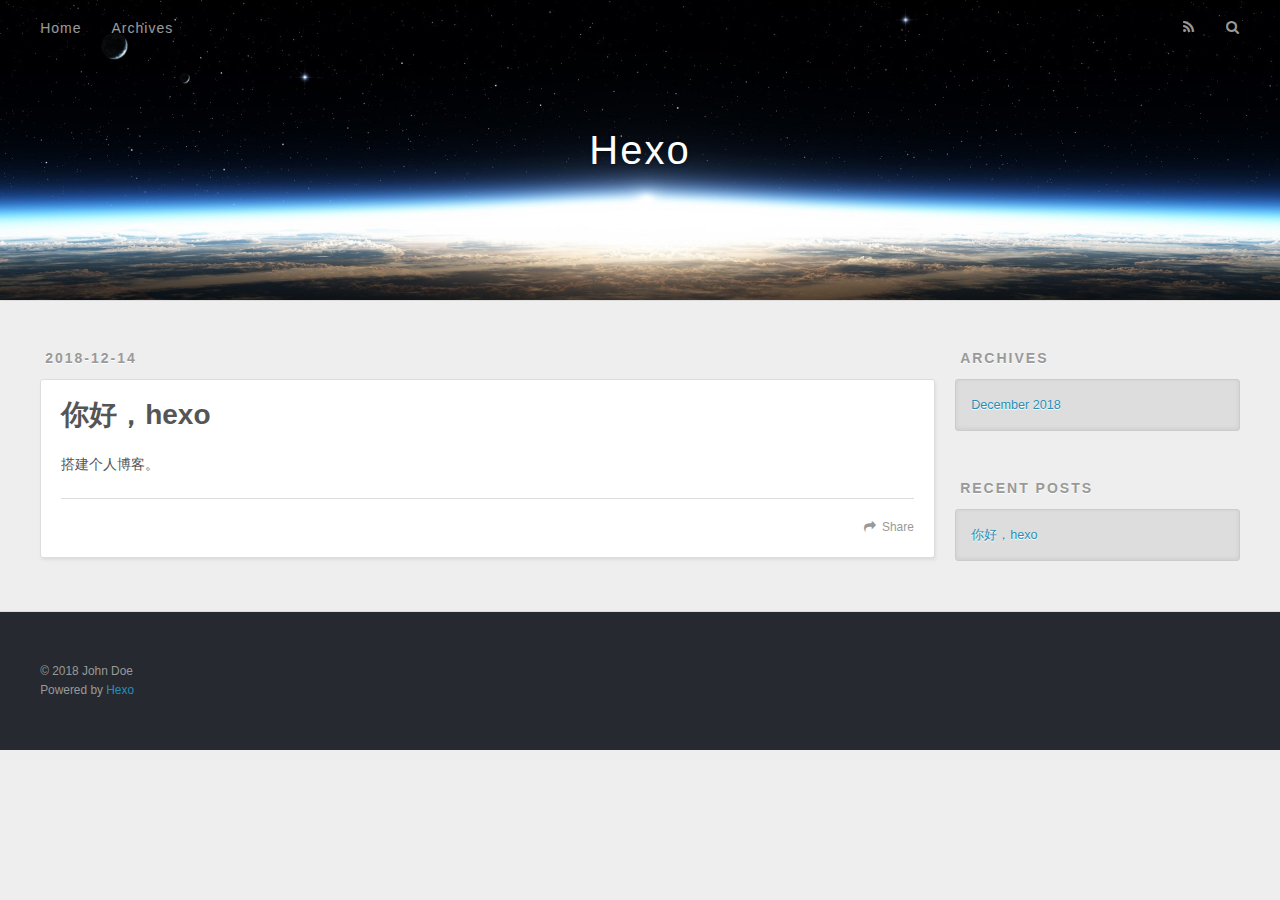
==== index.html @ 5a544855 "Site updated: 2018-12-14 13:01:55" ====
<!DOCTYPE html>
<html>
<head><meta name="generator" content="Hexo 3.8.0">
  <meta charset="utf-8">
  

  
  <title>Hexo</title>
  <meta name="viewport" content="width=device-width, initial-scale=1, maximum-scale=1">
  <meta property="og:type" content="website">
<meta property="og:title" content="Hexo">
<meta property="og:url" content="http://yoursite.com/index.html">
<meta property="og:site_name" content="Hexo">
<meta property="og:locale" content="default">
<meta name="twitter:card" content="summary">
<meta name="twitter:title" content="Hexo">
  
    <link rel="alternate" href="/atom.xml" title="Hexo" type="application/atom+xml">
  
  
    <link rel="icon" href="/favicon.png">
  
  
    <link href="//fonts.googleapis.com/css?family=Source+Code+Pro" rel="stylesheet" type="text/css">
  
  <link rel="stylesheet" href="/css/style.css">
</head>
</html>
<body>
  <div id="container">
    <div id="wrap">
      <header id="header">
  <div id="banner"></div>
  <div id="header-outer" class="outer">
    <div id="header-title" class="inner">
      <h1 id="logo-wrap">
        <a href="/" id="logo">Hexo</a>
      </h1>
      
    </div>
    <div id="header-inner" class="inner">
      <nav id="main-nav">
        <a id="main-nav-toggle" class="nav-icon"></a>
        
          <a class="main-nav-link" href="/">Home</a>
        
          <a class="main-nav-link" href="/archives">Archives</a>
        
      </nav>
      <nav id="sub-nav">
        
          <a id="nav-rss-link" class="nav-icon" href="/atom.xml" title="RSS Feed"></a>
        
        <a id="nav-search-btn" class="nav-icon" title="Search"></a>
      </nav>
      <div id="search-form-wrap">
        <form action="//google.com/search" method="get" accept-charset="UTF-8" class="search-form"><input type="search" name="q" class="search-form-input" placeholder="Search"><button type="submit" class="search-form-submit">&#xF002;</button><input type="hidden" name="sitesearch" value="http://yoursite.com"></form>
      </div>
    </div>
  </div>
</header>
      <div class="outer">
        <section id="main">
  
    <article id="post-你好，hexo" class="article article-type-post" itemscope="" itemprop="blogPost">
  <div class="article-meta">
    <a href="/2018/12/14/你好，hexo/" class="article-date">
  <time datetime="2018-12-14T05:00:17.000Z" itemprop="datePublished">2018-12-14</time>
</a>
    
  </div>
  <div class="article-inner">
    
    
      <header class="article-header">
        
  
    <h1 itemprop="name">
      <a class="article-title" href="/2018/12/14/你好，hexo/">你好，hexo</a>
    </h1>
  

      </header>
    
    <div class="article-entry" itemprop="articleBody">
      
        <p>搭建个人博客。</p>

      
    </div>
    <footer class="article-footer">
      <a data-url="http://yoursite.com/2018/12/14/你好，hexo/" data-id="cjpnkfhpo000024sc69ymbko2" class="article-share-link">Share</a>
      
      
    </footer>
  </div>
  
</article>


  


</section>
        
          <aside id="sidebar">
  
    

  
    

  
    
  
    
  <div class="widget-wrap">
    <h3 class="widget-title">Archives</h3>
    <div class="widget">
      <ul class="archive-list"><li class="archive-list-item"><a class="archive-list-link" href="/archives/2018/12/">December 2018</a></li></ul>
    </div>
  </div>


  
    
  <div class="widget-wrap">
    <h3 class="widget-title">Recent Posts</h3>
    <div class="widget">
      <ul>
        
          <li>
            <a href="/2018/12/14/你好，hexo/">你好，hexo</a>
          </li>
        
      </ul>
    </div>
  </div>

  
</aside>
        
      </div>
      <footer id="footer">
  
  <div class="outer">
    <div id="footer-info" class="inner">
      &copy; 2018 John Doe<br>
      Powered by <a href="http://hexo.io/" target="_blank">Hexo</a>
    </div>
  </div>
</footer>
    </div>
    <nav id="mobile-nav">
  
    <a href="/" class="mobile-nav-link">Home</a>
  
    <a href="/archives" class="mobile-nav-link">Archives</a>
  
</nav>
    

<script src="//ajax.googleapis.com/ajax/libs/jquery/2.0.3/jquery.min.js"></script>


  <link rel="stylesheet" href="/fancybox/jquery.fancybox.css">
  <script src="/fancybox/jquery.fancybox.pack.js"></script>


<script src="/js/script.js"></script>



  </div>
</body>
</html>
---- css/style.css ----
body {
  width: 100%;
}
body:before,
body:after {
  content: "";
  display: table;
}
body:after {
  clear: both;
}
html,
body,
div,
span,
applet,
object,
iframe,
h1,
h2,
h3,
h4,
h5,
h6,
p,
blockquote,
pre,
a,
abbr,
acronym,
address,
big,
cite,
code,
del,
dfn,
em,
img,
ins,
kbd,
q,
s,
samp,
small,
strike,
strong,
sub,
sup,
tt,
var,
dl,
dt,
dd,
ol,
ul,
li,
fieldset,
form,
label,
legend,
table,
caption,
tbody,
tfoot,
thead,
tr,
th,
td {
  margin: 0;
  padding: 0;
  border: 0;
  outline: 0;
  font-weight: inherit;
  font-style: inherit;
  font-family: inherit;
  font-size: 100%;
  vertical-align: baseline;
}
body {
  line-height: 1;
  color: #000;
  background: #fff;
}
ol,
ul {
  list-style: none;
}
table {
  border-collapse: separate;
  border-spacing: 0;
  vertical-align: middle;
}
caption,
th,
td {
  text-align: left;
  font-weight: normal;
  vertical-align: middle;
}
a img {
  border: none;
}
input,
button {
  margin: 0;
  padding: 0;
}
input::-moz-focus-inner,
button::-moz-focus-inner {
  border: 0;
  padding: 0;
}
@font-face {
  font-family: FontAwesome;
  font-style: normal;
  font-weight: normal;
  src: url("fonts/fontawesome-webfont.eot?v=#4.0.3");
  src: url("fonts/fontawesome-webfont.eot?#iefix&v=#4.0.3") format("embedded-opentype"), url("fonts/fontawesome-webfont.woff?v=#4.0.3") format("woff"), url("fonts/fontawesome-webfont.ttf?v=#4.0.3") format("truetype"), url("fonts/fontawesome-webfont.svg#fontawesomeregular?v=#4.0.3") format("svg");
}
html,
body,
#container {
  height: 100%;
}
body {
  background: #eee;
  font: 14px -apple-system, BlinkMacSystemFont, "Segoe UI", "Roboto", "Oxygen", "Ubuntu", "Cantarell", "Fira Sans", "Droid Sans", "Helvetica Neue", sans-serif;
  -webkit-text-size-adjust: 100%;
}
.outer {
  max-width: 1220px;
  margin: 0 auto;
  padding: 0 20px;
}
.outer:before,
.outer:after {
  content: "";
  display: table;
}
.outer:after {
  clear: both;
}
.inner {
  display: inline;
  float: left;
  width: 98.33333333333333%;
  margin: 0 0.833333333333333%;
}
.left,
.alignleft {
  float: left;
}
.right,
.alignright {
  float: right;
}
.clear {
  clear: both;
}
#container {
  position: relative;
}
.mobile-nav-on {
  overflow: hidden;
}
#wrap {
  height: 100%;
  width: 100%;
  position: absolute;
  top: 0;
  left: 0;
  -webkit-transition: 0.2s ease-out;
  -moz-transition: 0.2s ease-out;
  -ms-transition: 0.2s ease-out;
  transition: 0.2s ease-out;
  z-index: 1;
  background: #eee;
}
.mobile-nav-on #wrap {
  left: 280px;
}
@media screen and (min-width: 768px) {
  #main {
    display: inline;
    float: left;
    width: 73.33333333333333%;
    margin: 0 0.833333333333333%;
  }
}
.article-date,
.article-category-link,
.archive-year,
.widget-title {
  text-decoration: none;
  text-transform: uppercase;
  letter-spacing: 2px;
  color: #999;
  margin-bottom: 1em;
  margin-left: 5px;
  line-height: 1em;
  text-shadow: 0 1px #fff;
  font-weight: bold;
}
.article-inner,
.archive-article-inner {
  background: #fff;
  -webkit-box-shadow: 1px 2px 3px #ddd;
  box-shadow: 1px 2px 3px #ddd;
  border: 1px solid #ddd;
  border-radius: 3px;
}
.article-entry h1,
.widget h1 {
  font-size: 2em;
}
.article-entry h2,
.widget h2 {
  font-size: 1.5em;
}
.article-entry h3,
.widget h3 {
  font-size: 1.3em;
}
.article-entry h4,
.widget h4 {
  font-size: 1.2em;
}
.article-entry h5,
.widget h5 {
  font-size: 1em;
}
.article-entry h6,
.widget h6 {
  font-size: 1em;
  color: #999;
}
.article-entry hr,
.widget hr {
  border: 1px dashed #ddd;
}
.article-entry strong,
.widget strong {
  font-weight: bold;
}
.article-entry em,
.widget em,
.article-entry cite,
.widget cite {
  font-style: italic;
}
.article-entry sup,
.widget sup,
.article-entry sub,
.widget sub {
  font-size: 0.75em;
  line-height: 0;
  position: relative;
  vertical-align: baseline;
}
.article-entry sup,
.widget sup {
  top: -0.5em;
}
.article-entry sub,
.widget sub {
  bottom: -0.2em;
}
.article-entry small,
.widget small {
  font-size: 0.85em;
}
.article-entry acronym,
.widget acronym,
.article-entry abbr,
.widget abbr {
  border-bottom: 1px dotted;
}
.article-entry ul,
.widget ul,
.article-entry ol,
.widget ol,
.article-entry dl,
.widget dl {
  margin: 0 20px;
  line-height: 1.6em;
}
.article-entry ul ul,
.widget ul ul,
.article-entry ol ul,
.widget ol ul,
.article-entry ul ol,
.widget ul ol,
.article-entry ol ol,
.widget ol ol {
  margin-top: 0;
  margin-bottom: 0;
}
.article-entry ul,
.widget ul {
  list-style: disc;
}
.article-entry ol,
.widget ol {
  list-style: decimal;
}
.article-entry dt,
.widget dt {
  font-weight: bold;
}
#header {
  height: 300px;
  position: relative;
  border-bottom: 1px solid #ddd;
}
#header:before,
#header:after {
  content: "";
  position: absolute;
  left: 0;
  right: 0;
  height: 40px;
}
#header:before {
  top: 0;
  background: -webkit-linear-gradient(rgba(0,0,0,0.2), transparent);
  background: -moz-linear-gradient(rgba(0,0,0,0.2), transparent);
  background: -ms-linear-gradient(rgba(0,0,0,0.2), transparent);
  background: linear-gradient(rgba(0,0,0,0.2), transparent);
}
#header:after {
  bottom: 0;
  background: -webkit-linear-gradient(transparent, rgba(0,0,0,0.2));
  background: -moz-linear-gradient(transparent, rgba(0,0,0,0.2));
  background: -ms-linear-gradient(transparent, rgba(0,0,0,0.2));
  background: linear-gradient(transparent, rgba(0,0,0,0.2));
}
#header-outer {
  height: 100%;
  position: relative;
}
#header-inner {
  position: relative;
  overflow: hidden;
}
#banner {
  position: absolute;
  top: 0;
  left: 0;
  width: 100%;
  height: 100%;
  background: url("images/banner.jpg") center #000;
  -webkit-background-size: cover;
  -moz-background-size: cover;
  background-size: cover;
  z-index: -1;
}
#header-title {
  text-align: center;
  height: 40px;
  position: absolute;
  top: 50%;
  left: 0;
  margin-top: -20px;
}
#logo,
#subtitle {
  text-decoration: none;
  color: #fff;
  font-weight: 300;
  text-shadow: 0 1px 4px rgba(0,0,0,0.3);
}
#logo {
  font-size: 40px;
  line-height: 40px;
  letter-spacing: 2px;
}
#subtitle {
  font-size: 16px;
  line-height: 16px;
  letter-spacing: 1px;
}
#subtitle-wrap {
  margin-top: 16px;
}
#main-nav {
  float: left;
  margin-left: -15px;
}
.nav-icon,
.main-nav-link {
  float: left;
  color: #fff;
  opacity: 0.6;
  text-decoration: none;
  text-shadow: 0 1px rgba(0,0,0,0.2);
  -webkit-transition: opacity 0.2s;
  -moz-transition: opacity 0.2s;
  -ms-transition: opacity 0.2s;
  transition: opacity 0.2s;
  display: block;
  padding: 20px 15px;
}
.nav-icon:hover,
.main-nav-link:hover {
  opacity: 1;
}
.nav-icon {
  font-family: FontAwesome;
  text-align: center;
  font-size: 14px;
  width: 14px;
  height: 14px;
  padding: 20px 15px;
  position: relative;
  cursor: pointer;
}
.main-nav-link {
  font-weight: 300;
  letter-spacing: 1px;
}
@media screen and (max-width: 479px) {
  .main-nav-link {
    display: none;
  }
}
#main-nav-toggle {
  display: none;
}
#main-nav-toggle:before {
  content: "\f0c9";
}
@media screen and (max-width: 479px) {
  #main-nav-toggle {
    display: block;
  }
}
#sub-nav {
  float: right;
  margin-right: -15px;
}
#nav-rss-link:before {
  content: "\f09e";
}
#nav-search-btn:before {
  content: "\f002";
}
#search-form-wrap {
  position: absolute;
  top: 15px;
  width: 150px;
  height: 30px;
  right: -150px;
  opacity: 0;
  -webkit-transition: 0.2s ease-out;
  -moz-transition: 0.2s ease-out;
  -ms-transition: 0.2s ease-out;
  transition: 0.2s ease-out;
}
#search-form-wrap.on {
  opacity: 1;
  right: 0;
}
@media screen and (max-width: 479px) {
  #search-form-wrap {
    width: 100%;
    right: -100%;
  }
}
.search-form {
  position: absolute;
  top: 0;
  left: 0;
  right: 0;
  background: #fff;
  padding: 5px 15px;
  border-radius: 15px;
  -webkit-box-shadow: 0 0 10px rgba(0,0,0,0.3);
  box-shadow: 0 0 10px rgba(0,0,0,0.3);
}
.search-form-input {
  border: none;
  background: none;
  color: #555;
  width: 100%;
  font: 13px -apple-system, BlinkMacSystemFont, "Segoe UI", "Roboto", "Oxygen", "Ubuntu", "Cantarell", "Fira Sans", "Droid Sans", "Helvetica Neue", sans-serif;
  outline: none;
}
.search-form-input::-webkit-search-results-decoration,
.search-form-input::-webkit-search-cancel-button {
  -webkit-appearance: none;
}
.search-form-submit {
  position: absolute;
  top: 50%;
  right: 10px;
  margin-top: -7px;
  font: 13px FontAwesome;
  border: none;
  background: none;
  color: #bbb;
  cursor: pointer;
}
.search-form-submit:hover,
.search-form-submit:focus {
  color: #777;
}
.article {
  margin: 50px 0;
}
.article-inner {
  overflow: hidden;
}
.article-meta:before,
.article-meta:after {
  content: "";
  display: table;
}
.article-meta:after {
  clear: both;
}
.article-date {
  float: left;
}
.article-category {
  float: left;
  line-height: 1em;
  color: #ccc;
  text-shadow: 0 1px #fff;
  margin-left: 8px;
}
.article-category:before {
  content: "\2022";
}
.article-category-link {
  margin: 0 12px 1em;
}
.article-header {
  padding: 20px 20px 0;
}
.article-title {
  text-decoration: none;
  font-size: 2em;
  font-weight: bold;
  color: #555;
  line-height: 1.1em;
  -webkit-transition: color 0.2s;
  -moz-transition: color 0.2s;
  -ms-transition: color 0.2s;
  transition: color 0.2s;
}
a.article-title:hover {
  color: #258fb8;
}
.article-entry {
  color: #555;
  padding: 0 20px;
}
.article-entry:before,
.article-entry:after {
  content: "";
  display: table;
}
.article-entry:after {
  clear: both;
}
.article-entry p,
.article-entry table {
  line-height: 1.6em;
  margin: 1.6em 0;
}
.article-entry h1,
.article-entry h2,
.article-entry h3,
.article-entry h4,
.article-entry h5,
.article-entry h6 {
  font-weight: bold;
}
.article-entry h1,
.article-entry h2,
.article-entry h3,
.article-entry h4,
.article-entry h5,
.article-entry h6 {
  line-height: 1.1em;
  margin: 1.1em 0;
}
.article-entry a {
  color: #258fb8;
  text-decoration: none;
}
.article-entry a:hover {
  text-decoration: underline;
}
.article-entry ul,
.article-entry ol,
.article-entry dl {
  margin-top: 1.6em;
  margin-bottom: 1.6em;
}
.article-entry img,
.article-entry video {
  max-width: 100%;
  height: auto;
  display: block;
  margin: auto;
}
.article-entry iframe {
  border: none;
}
.article-entry table {
  width: 100%;
  border-collapse: collapse;
  border-spacing: 0;
}
.article-entry th {
  font-weight: bold;
  border-bottom: 3px solid #ddd;
  padding-bottom: 0.5em;
}
.article-entry td {
  border-bottom: 1px solid #ddd;
  padding: 10px 0;
}
.article-entry blockquote {
  font-family: Georgia, "Times New Roman", serif;
  font-size: 1.4em;
  margin: 1.6em 20px;
  text-align: center;
}
.article-entry blockquote footer {
  font-size: 14px;
  margin: 1.6em 0;
  font-family: -apple-system, BlinkMacSystemFont, "Segoe UI", "Roboto", "Oxygen", "Ubuntu", "Cantarell", "Fira Sans", "Droid Sans", "Helvetica Neue", sans-serif;
}
.article-entry blockquote footer cite:before {
  content: "—";
  padding: 0 0.5em;
}
.article-entry .pullquote {
  text-align: left;
  width: 45%;
  margin: 0;
}
.article-entry .pullquote.left {
  margin-left: 0.5em;
  margin-right: 1em;
}
.article-entry .pullquote.right {
  margin-right: 0.5em;
  margin-left: 1em;
}
.article-entry .caption {
  color: #999;
  display: block;
  font-size: 0.9em;
  margin-top: 0.5em;
  position: relative;
  text-align: center;
}
.article-entry .video-container {
  position: relative;
  padding-top: 56.25%;
  height: 0;
  overflow: hidden;
}
.article-entry .video-container iframe,
.article-entry .video-container object,
.article-entry .video-container embed {
  position: absolute;
  top: 0;
  left: 0;
  width: 100%;
  height: 100%;
  margin-top: 0;
}
.article-more-link a {
  display: inline-block;
  line-height: 1em;
  padding: 6px 15px;
  border-radius: 15px;
  background: #eee;
  color: #999;
  text-shadow: 0 1px #fff;
  text-decoration: none;
}
.article-more-link a:hover {
  background: #258fb8;
  color: #fff;
  text-decoration: none;
  text-shadow: 0 1px #1e7293;
}
.article-footer {
  font-size: 0.85em;
  line-height: 1.6em;
  border-top: 1px solid #ddd;
  padding-top: 1.6em;
  margin: 0 20px 20px;
}
.article-footer:before,
.article-footer:after {
  content: "";
  display: table;
}
.article-footer:after {
  clear: both;
}
.article-footer a {
  color: #999;
  text-decoration: none;
}
.article-footer a:hover {
  color: #555;
}
.article-tag-list-item {
  float: left;
  margin-right: 10px;
}
.article-tag-list-link:before {
  content: "#";
}
.article-comment-link {
  float: right;
}
.article-comment-link:before {
  content: "\f075";
  font-family: FontAwesome;
  padding-right: 8px;
}
.article-share-link {
  cursor: pointer;
  float: right;
  margin-left: 20px;
}
.article-share-link:before {
  content: "\f064";
  font-family: FontAwesome;
  padding-right: 6px;
}
#article-nav {
  position: relative;
}
#article-nav:before,
#article-nav:after {
  content: "";
  display: table;
}
#article-nav:after {
  clear: both;
}
@media screen and (min-width: 768px) {
  #article-nav {
    margin: 50px 0;
  }
  #article-nav:before {
    width: 8px;
    height: 8px;
    position: absolute;
    top: 50%;
    left: 50%;
    margin-top: -4px;
    margin-left: -4px;
    content: "";
    border-radius: 50%;
    background: #ddd;
    -webkit-box-shadow: 0 1px 2px #fff;
    box-shadow: 0 1px 2px #fff;
  }
}
.article-nav-link-wrap {
  text-decoration: none;
  text-shadow: 0 1px #fff;
  color: #999;
  -webkit-box-sizing: border-box;
  -moz-box-sizing: border-box;
  box-sizing: border-box;
  margin-top: 50px;
  text-align: center;
  display: block;
}
.article-nav-link-wrap:hover {
  color: #555;
}
@media screen and (min-width: 768px) {
  .article-nav-link-wrap {
    width: 50%;
    margin-top: 0;
  }
}
@media screen and (min-width: 768px) {
  #article-nav-newer {
    float: left;
    text-align: right;
    padding-right: 20px;
  }
}
@media screen and (min-width: 768px) {
  #article-nav-older {
    float: right;
    text-align: left;
    padding-left: 20px;
  }
}
.article-nav-caption {
  text-transform: uppercase;
  letter-spacing: 2px;
  color: #ddd;
  line-height: 1em;
  font-weight: bold;
}
#article-nav-newer .article-nav-caption {
  margin-right: -2px;
}
.article-nav-title {
  font-size: 0.85em;
  line-height: 1.6em;
  margin-top: 0.5em;
}
.article-share-box {
  position: absolute;
  display: none;
  background: #fff;
  -webkit-box-shadow: 1px 2px 10px rgba(0,0,0,0.2);
  box-shadow: 1px 2px 10px rgba(0,0,0,0.2);
  border-radius: 3px;
  margin-left: -145px;
  overflow: hidden;
  z-index: 1;
}
.article-share-box.on {
  display: block;
}
.article-share-input {
  width: 100%;
  background: none;
  -webkit-box-sizing: border-box;
  -moz-box-sizing: border-box;
  box-sizing: border-box;
  font: 14px -apple-system, BlinkMacSystemFont, "Segoe UI", "Roboto", "Oxygen", "Ubuntu", "Cantarell", "Fira Sans", "Droid Sans", "Helvetica Neue", sans-serif;
  padding: 0 15px;
  color: #555;
  outline: none;
  border: 1px solid #ddd;
  border-radius: 3px 3px 0 0;
  height: 36px;
  line-height: 36px;
}
.article-share-links {
  background: #eee;
}
.article-share-links:before,
.article-share-links:after {
  content: "";
  display: table;
}
.article-share-links:after {
  clear: both;
}
.article-share-twitter,
.article-share-facebook,
.article-share-pinterest,
.article-share-google {
  width: 50px;
  height: 36px;
  display: block;
  float: left;
  position: relative;
  color: #999;
  text-shadow: 0 1px #fff;
}
.article-share-twitter:before,
.article-share-facebook:before,
.article-share-pinterest:before,
.article-share-google:before {
  font-size: 20px;
  font-family: FontAwesome;
  width: 20px;
  height: 20px;
  position: absolute;
  top: 50%;
  left: 50%;
  margin-top: -10px;
  margin-left: -10px;
  text-align: center;
}
.article-share-twitter:hover,
.article-share-facebook:hover,
.article-share-pinterest:hover,
.article-share-google:hover {
  color: #fff;
}
.article-share-twitter:before {
  content: "\f099";
}
.article-share-twitter:hover {
  background: #00aced;
  text-shadow: 0 1px #008abe;
}
.article-share-facebook:before {
  content: "\f09a";
}
.article-share-facebook:hover {
  background: #3b5998;
  text-shadow: 0 1px #2f477a;
}
.article-share-pinterest:before {
  content: "\f0d2";
}
.article-share-pinterest:hover {
  background: #cb2027;
  text-shadow: 0 1px #a21a1f;
}
.article-share-google:before {
  content: "\f0d5";
}
.article-share-google:hover {
  background: #dd4b39;
  text-shadow: 0 1px #be3221;
}
.article-gallery {
  background: #000;
  position: relative;
}
.article-gallery-photos {
  position: relative;
  overflow: hidden;
}
.article-gallery-img {
  display: none;
  max-width: 100%;
}
.article-gallery-img:first-child {
  display: block;
}
.article-gallery-img.loaded {
  position: absolute;
  display: block;
}
.article-gallery-img img {
  display: block;
  max-width: 100%;
  margin: 0 auto;
}
#comments {
  background: #fff;
  -webkit-box-shadow: 1px 2px 3px #ddd;
  box-shadow: 1px 2px 3px #ddd;
  padding: 20px;
  border: 1px solid #ddd;
  border-radius: 3px;
  margin: 50px 0;
}
#comments a {
  color: #258fb8;
}
.archives-wrap {
  margin: 50px 0;
}
.archives:before,
.archives:after {
  content: "";
  display: table;
}
.archives:after {
  clear: both;
}
.archive-year-wrap {
  margin-bottom: 1em;
}
.archives {
  -webkit-column-gap: 10px;
  -moz-column-gap: 10px;
  column-gap: 10px;
}
@media screen and (min-width: 480px) and (max-width: 767px) {
  .archives {
    -webkit-column-count: 2;
    -moz-column-count: 2;
    column-count: 2;
  }
}
@media screen and (min-width: 768px) {
  .archives {
    -webkit-column-count: 3;
    -moz-column-count: 3;
    column-count: 3;
  }
}
.archive-article {
  -webkit-column-break-inside: avoid;
  page-break-inside: avoid;
  overflow: hidden;
  break-inside: avoid-column;
}
.archive-article-inner {
  padding: 10px;
  margin-bottom: 15px;
}
.archive-article-title {
  text-decoration: none;
  font-weight: bold;
  color: #555;
  -webkit-transition: color 0.2s;
  -moz-transition: color 0.2s;
  -ms-transition: color 0.2s;
  transition: color 0.2s;
  line-height: 1.6em;
}
.archive-article-title:hover {
  color: #258fb8;
}
.archive-article-footer {
  margin-top: 1em;
}
.archive-article-date {
  color: #999;
  text-decoration: none;
  font-size: 0.85em;
  line-height: 1em;
  margin-bottom: 0.5em;
  display: block;
}
#page-nav {
  margin: 50px auto;
  background: #fff;
  -webkit-box-shadow: 1px 2px 3px #ddd;
  box-shadow: 1px 2px 3px #ddd;
  border: 1px solid #ddd;
  border-radius: 3px;
  text-align: center;
  color: #999;
  overflow: hidden;
}
#page-nav:before,
#page-nav:after {
  content: "";
  display: table;
}
#page-nav:after {
  clear: both;
}
#page-nav a,
#page-nav span {
  padding: 10px 20px;
  line-height: 1;
  height: 2ex;
}
#page-nav a {
  color: #999;
  text-decoration: none;
}
#page-nav a:hover {
  background: #999;
  color: #fff;
}
#page-nav .prev {
  float: left;
}
#page-nav .next {
  float: right;
}
#page-nav .page-number {
  display: inline-block;
}
@media screen and (max-width: 479px) {
  #page-nav .page-number {
    display: none;
  }
}
#page-nav .current {
  color: #555;
  font-weight: bold;
}
#page-nav .space {
  color: #ddd;
}
#footer {
  background: #262a30;
  padding: 50px 0;
  border-top: 1px solid #ddd;
  color: #999;
}
#footer a {
  color: #258fb8;
  text-decoration: none;
}
#footer a:hover {
  text-decoration: underline;
}
#footer-info {
  line-height: 1.6em;
  font-size: 0.85em;
}
.article-entry pre,
.article-entry .highlight {
  background: #2d2d2d;
  margin: 0 -20px;
  padding: 15px 20px;
  border-style: solid;
  border-color: #ddd;
  border-width: 1px 0;
  overflow: auto;
  color: #ccc;
  line-height: 22.400000000000002px;
}
.article-entry .highlight .gutter pre,
.article-entry .gist .gist-file .gist-data .line-numbers {
  color: #666;
  font-size: 0.85em;
}
.article-entry pre,
.article-entry code {
  font-family: "Source Code Pro", Consolas, Monaco, Menlo, Consolas, monospace;
}
.article-entry code {
  background: #eee;
  text-shadow: 0 1px #fff;
  padding: 0 0.3em;
}
.article-entry pre code {
  background: none;
  text-shadow: none;
  padding: 0;
}
.article-entry .highlight pre {
  border: none;
  margin: 0;
  padding: 0;
}
.article-entry .highlight table {
  margin: 0;
  width: auto;
}
.article-entry .highlight td {
  border: none;
  padding: 0;
}
.article-entry .highlight figcaption {
  font-size: 0.85em;
  color: #999;
  line-height: 1em;
  margin-bottom: 1em;
}
.article-entry .highlight figcaption:before,
.article-entry .highlight figcaption:after {
  content: "";
  display: table;
}
.article-entry .highlight figcaption:after {
  clear: both;
}
.article-entry .highlight figcaption a {
  float: right;
}
.article-entry .highlight .gutter pre {
  text-align: right;
  padding-right: 20px;
}
.article-entry .highlight .line {
  height: 22.400000000000002px;
}
.article-entry .highlight .line.marked {
  background: #515151;
}
.article-entry .gist {
  margin: 0 -20px;
  border-style: solid;
  border-color: #ddd;
  border-width: 1px 0;
  background: #2d2d2d;
  padding: 15px 20px 15px 0;
}
.article-entry .gist .gist-file {
  border: none;
  font-family: "Source Code Pro", Consolas, Monaco, Menlo, Consolas, monospace;
  margin: 0;
}
.article-entry .gist .gist-file .gist-data {
  background: none;
  border: none;
}
.article-entry .gist .gist-file .gist-data .line-numbers {
  background: none;
  border: none;
  padding: 0 20px 0 0;
}
.article-entry .gist .gist-file .gist-data .line-data {
  padding: 0 !important;
}
.article-entry .gist .gist-file .highlight {
  margin: 0;
  padding: 0;
  border: none;
}
.article-entry .gist .gist-file .gist-meta {
  background: #2d2d2d;
  color: #999;
  font: 0.85em -apple-system, BlinkMacSystemFont, "Segoe UI", "Roboto", "Oxygen", "Ubuntu", "Cantarell", "Fira Sans", "Droid Sans", "Helvetica Neue", sans-serif;
  text-shadow: 0 0;
  padding: 0;
  margin-top: 1em;
  margin-left: 20px;
}
.article-entry .gist .gist-file .gist-meta a {
  color: #258fb8;
  font-weight: normal;
}
.article-entry .gist .gist-file .gist-meta a:hover {
  text-decoration: underline;
}
pre .comment,
pre .title {
  color: #999;
}
pre .variable,
pre .attribute,
pre .tag,
pre .regexp,
pre .ruby .constant,
pre .xml .tag .title,
pre .xml .pi,
pre .xml .doctype,
pre .html .doctype,
pre .css .id,
pre .css .class,
pre .css .pseudo {
  color: #f2777a;
}
pre .number,
pre .preprocessor,
pre .built_in,
pre .literal,
pre .params,
pre .constant {
  color: #f99157;
}
pre .class,
pre .ruby .class .title,
pre .css .rules .attribute {
  color: #9c9;
}
pre .string,
pre .value,
pre .inheritance,
pre .header,
pre .ruby .symbol,
pre .xml .cdata {
  color: #9c9;
}
pre .css .hexcolor {
  color: #6cc;
}
pre .function,
pre .python .decorator,
pre .python .title,
pre .ruby .function .title,
pre .ruby .title .keyword,
pre .perl .sub,
pre .javascript .title,
pre .coffeescript .title {
  color: #69c;
}
pre .keyword,
pre .javascript .function {
  color: #c9c;
}
@media screen and (max-width: 479px) {
  #mobile-nav {
    position: absolute;
    top: 0;
    left: 0;
    width: 280px;
    height: 100%;
    background: #191919;
    border-right: 1px solid #fff;
  }
}
@media screen and (max-width: 479px) {
  .mobile-nav-link {
    display: block;
    color: #999;
    text-decoration: none;
    padding: 15px 20px;
    font-weight: bold;
  }
  .mobile-nav-link:hover {
    color: #fff;
  }
}
@media screen and (min-width: 768px) {
  #sidebar {
    display: inline;
    float: left;
    width: 23.333333333333332%;
    margin: 0 0.833333333333333%;
  }
}
.widget-wrap {
  margin: 50px 0;
}
.widget {
  color: #777;
  text-shadow: 0 1px #fff;
  background: #ddd;
  -webkit-box-shadow: 0 -1px 4px #ccc inset;
  box-shadow: 0 -1px 4px #ccc inset;
  border: 1px solid #ccc;
  padding: 15px;
  border-radius: 3px;
}
.widget a {
  color: #258fb8;
  text-decoration: none;
}
.widget a:hover {
  text-decoration: underline;
}
.widget ul ul,
.widget ol ul,
.widget dl ul,
.widget ul ol,
.widget ol ol,
.widget dl ol,
.widget ul dl,
.widget ol dl,
.widget dl dl {
  margin-left: 15px;
  list-style: disc;
}
.widget {
  line-height: 1.6em;
  word-wrap: break-word;
  font-size: 0.9em;
}
.widget ul,
.widget ol {
  list-style: none;
  margin: 0;
}
.widget ul ul,
.widget ol ul,
.widget ul ol,
.widget ol ol {
  margin: 0 20px;
}
.widget ul ul,
.widget ol ul {
  list-style: disc;
}
.widget ul ol,
.widget ol ol {
  list-style: decimal;
}
.category-list-count,
.tag-list-count,
.archive-list-count {
  padding-left: 5px;
  color: #999;
  font-size: 0.85em;
}
.category-list-count:before,
.tag-list-count:before,
.archive-list-count:before {
  content: "(";
}
.category-list-count:after,
.tag-list-count:after,
.archive-list-count:after {
  content: ")";
}
.tagcloud a {
  margin-right: 5px;
  display: inline-block;
}
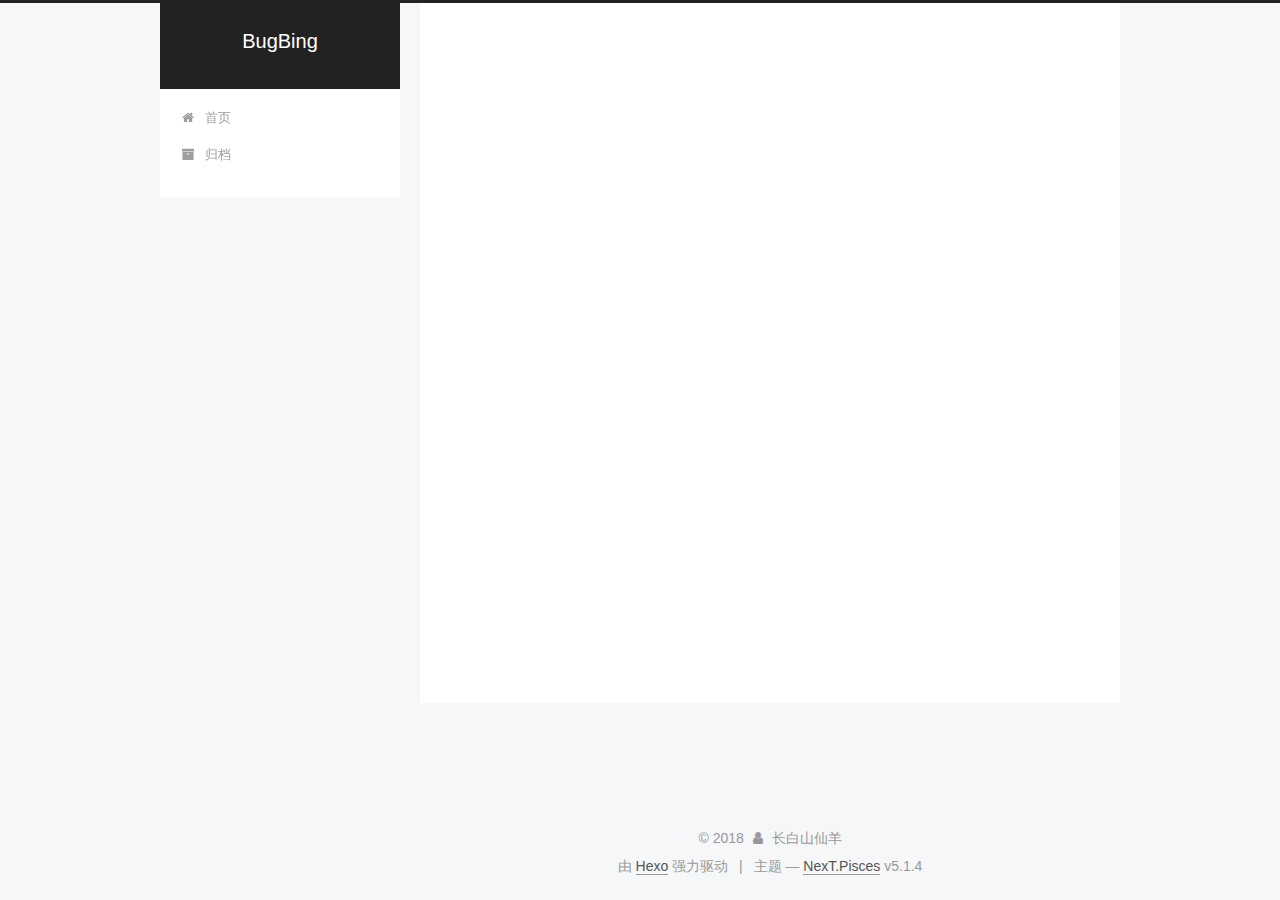
==== commit 5418d3e5: "Site updated: 2018-12-14 13:25:39" ====
--- a/index.html
+++ b/index.html
@@ -1,176 +1,615 @@
 <!DOCTYPE html>
-<html>
+
+
+
+  
+
+
+<html class="theme-next pisces use-motion" lang="zh-Hans">
 <head><meta name="generator" content="Hexo 3.8.0">
-  <meta charset="utf-8">
-  
-
-  
-  <title>Hexo</title>
-  <meta name="viewport" content="width=device-width, initial-scale=1, maximum-scale=1">
-  <meta property="og:type" content="website">
-<meta property="og:title" content="Hexo">
+  <meta charset="UTF-8">
+<meta http-equiv="X-UA-Compatible" content="IE=edge">
+<meta name="viewport" content="width=device-width, initial-scale=1, maximum-scale=1">
+<meta name="theme-color" content="#222">
+
+
+
+
+
+
+
+
+
+<meta http-equiv="Cache-Control" content="no-transform">
+<meta http-equiv="Cache-Control" content="no-siteapp">
+
+
+
+
+
+
+
+
+
+
+
+
+
+
+
+
+  
+  
+  <link href="/lib/fancybox/source/jquery.fancybox.css?v=2.1.5" rel="stylesheet" type="text/css">
+
+
+
+
+
+
+
+<link href="/lib/font-awesome/css/font-awesome.min.css?v=4.6.2" rel="stylesheet" type="text/css">
+
+<link href="/css/main.css?v=5.1.4" rel="stylesheet" type="text/css">
+
+
+  <link rel="apple-touch-icon" sizes="180x180" href="/images/apple-touch-icon-next.png?v=5.1.4">
+
+
+  <link rel="icon" type="image/png" sizes="32x32" href="/images/favicon-32x32-next.png?v=5.1.4">
+
+
+  <link rel="icon" type="image/png" sizes="16x16" href="/images/favicon-16x16-next.png?v=5.1.4">
+
+
+  <link rel="mask-icon" href="/images/logo.svg?v=5.1.4" color="#222">
+
+
+
+
+
+  <meta name="keywords" content="Hexo, NexT">
+
+
+
+
+
+
+
+
+
+
+<meta property="og:type" content="website">
+<meta property="og:title" content="BugBing">
 <meta property="og:url" content="http://yoursite.com/index.html">
-<meta property="og:site_name" content="Hexo">
-<meta property="og:locale" content="default">
+<meta property="og:site_name" content="BugBing">
+<meta property="og:locale" content="zh-Hans">
 <meta name="twitter:card" content="summary">
-<meta name="twitter:title" content="Hexo">
-  
-    <link rel="alternate" href="/atom.xml" title="Hexo" type="application/atom+xml">
-  
-  
-    <link rel="icon" href="/favicon.png">
-  
-  
-    <link href="//fonts.googleapis.com/css?family=Source+Code+Pro" rel="stylesheet" type="text/css">
-  
-  <link rel="stylesheet" href="/css/style.css">
+<meta name="twitter:title" content="BugBing">
+
+
+
+<script type="text/javascript" id="hexo.configurations">
+  var NexT = window.NexT || {};
+  var CONFIG = {
+    root: '/',
+    scheme: 'Pisces',
+    version: '5.1.4',
+    sidebar: {"position":"left","display":"post","offset":12,"b2t":false,"scrollpercent":false,"onmobile":false},
+    fancybox: true,
+    tabs: true,
+    motion: {"enable":true,"async":false,"transition":{"post_block":"fadeIn","post_header":"slideDownIn","post_body":"slideDownIn","coll_header":"slideLeftIn","sidebar":"slideUpIn"}},
+    duoshuo: {
+      userId: '0',
+      author: '博主'
+    },
+    algolia: {
+      applicationID: '',
+      apiKey: '',
+      indexName: '',
+      hits: {"per_page":10},
+      labels: {"input_placeholder":"Search for Posts","hits_empty":"We didn't find any results for the search: ${query}","hits_stats":"${hits} results found in ${time} ms"}
+    }
+  };
+</script>
+
+
+
+  <link rel="canonical" href="http://yoursite.com/">
+
+
+
+
+
+  <title>BugBing</title>
+  
+
+
+
+
+
+
+
+
 </head>
-</html>
-<body>
-  <div id="container">
-    <div id="wrap">
-      <header id="header">
-  <div id="banner"></div>
-  <div id="header-outer" class="outer">
-    <div id="header-title" class="inner">
-      <h1 id="logo-wrap">
-        <a href="/" id="logo">Hexo</a>
-      </h1>
-      
+
+<body itemscope="" itemtype="http://schema.org/WebPage" lang="zh-Hans">
+
+  
+  
+    
+  
+
+  <div class="container sidebar-position-left 
+  page-home">
+    <div class="headband"></div>
+
+    <header id="header" class="header" itemscope="" itemtype="http://schema.org/WPHeader">
+      <div class="header-inner"><div class="site-brand-wrapper">
+  <div class="site-meta ">
+    
+
+    <div class="custom-logo-site-title">
+      <a href="/" class="brand" rel="start">
+        <span class="logo-line-before"><i></i></span>
+        <span class="site-title">BugBing</span>
+        <span class="logo-line-after"><i></i></span>
+      </a>
     </div>
-    <div id="header-inner" class="inner">
-      <nav id="main-nav">
-        <a id="main-nav-toggle" class="nav-icon"></a>
-        
-          <a class="main-nav-link" href="/">Home</a>
-        
-          <a class="main-nav-link" href="/archives">Archives</a>
-        
-      </nav>
-      <nav id="sub-nav">
-        
-          <a id="nav-rss-link" class="nav-icon" href="/atom.xml" title="RSS Feed"></a>
-        
-        <a id="nav-search-btn" class="nav-icon" title="Search"></a>
-      </nav>
-      <div id="search-form-wrap">
-        <form action="//google.com/search" method="get" accept-charset="UTF-8" class="search-form"><input type="search" name="q" class="search-form-input" placeholder="Search"><button type="submit" class="search-form-submit">&#xF002;</button><input type="hidden" name="sitesearch" value="http://yoursite.com"></form>
-      </div>
+      
+        <p class="site-subtitle"></p>
+      
+  </div>
+
+  <div class="site-nav-toggle">
+    <button>
+      <span class="btn-bar"></span>
+      <span class="btn-bar"></span>
+      <span class="btn-bar"></span>
+    </button>
+  </div>
+</div>
+
+<nav class="site-nav">
+  
+
+  
+    <ul id="menu" class="menu">
+      
+        
+        <li class="menu-item menu-item-home">
+          <a href="/" rel="section">
+            
+              <i class="menu-item-icon fa fa-fw fa-home"></i> <br>
+            
+            首页
+          </a>
+        </li>
+      
+        
+        <li class="menu-item menu-item-archives">
+          <a href="/archives/" rel="section">
+            
+              <i class="menu-item-icon fa fa-fw fa-archive"></i> <br>
+            
+            归档
+          </a>
+        </li>
+      
+
+      
+    </ul>
+  
+
+  
+</nav>
+
+
+
+ </div>
+    </header>
+
+    <main id="main" class="main">
+      <div class="main-inner">
+        <div class="content-wrap">
+          <div id="content" class="content">
+            
+  <section id="posts" class="posts-expand">
+    
+      
+
+  
+
+  
+  
+  
+
+  <article class="post post-type-normal" itemscope="" itemtype="http://schema.org/Article">
+  
+  
+  
+  <div class="post-block">
+    <link itemprop="mainEntityOfPage" href="http://yoursite.com/2018/12/14/你好，hexo/">
+
+    <span hidden itemprop="author" itemscope="" itemtype="http://schema.org/Person">
+      <meta itemprop="name" content="长白山仙羊">
+      <meta itemprop="description" content="">
+      <meta itemprop="image" content="/images/avatar.gif">
+    </span>
+
+    <span hidden itemprop="publisher" itemscope="" itemtype="http://schema.org/Organization">
+      <meta itemprop="name" content="BugBing">
+    </span>
+
+    
+      <header class="post-header">
+
+        
+        
+          <h1 class="post-title" itemprop="name headline">
+                
+                <a class="post-title-link" href="/2018/12/14/你好，hexo/" itemprop="url">你好，hexo</a></h1>
+        
+
+        <div class="post-meta">
+          <span class="post-time">
+            
+              <span class="post-meta-item-icon">
+                <i class="fa fa-calendar-o"></i>
+              </span>
+              
+                <span class="post-meta-item-text">发表于</span>
+              
+              <time title="创建于" itemprop="dateCreated datePublished" datetime="2018-12-14T13:00:17+08:00">
+                2018-12-14
+              </time>
+            
+
+            
+
+            
+          </span>
+
+          
+
+          
+            
+          
+
+          
+          
+
+          
+
+          
+
+          
+
+        </div>
+      </header>
+    
+
+    
+    
+    
+    <div class="post-body" itemprop="articleBody">
+
+      
+      
+
+      
+        
+          
+            <p>搭建个人博客。</p>
+
+          
+        
+      
+    </div>
+    
+    
+    
+
+    
+
+    
+
+    
+
+    <footer class="post-footer">
+      
+
+      
+
+      
+
+      
+      
+        <div class="post-eof"></div>
+      
+    </footer>
+  </div>
+  
+  
+  
+  </article>
+
+
+    
+  </section>
+
+  
+
+
+          </div>
+          
+
+
+          
+
+        </div>
+        
+          
+  
+  <div class="sidebar-toggle">
+    <div class="sidebar-toggle-line-wrap">
+      <span class="sidebar-toggle-line sidebar-toggle-line-first"></span>
+      <span class="sidebar-toggle-line sidebar-toggle-line-middle"></span>
+      <span class="sidebar-toggle-line sidebar-toggle-line-last"></span>
     </div>
   </div>
-</header>
-      <div class="outer">
-        <section id="main">
-  
-    <article id="post-你好，hexo" class="article article-type-post" itemscope="" itemprop="blogPost">
-  <div class="article-meta">
-    <a href="/2018/12/14/你好，hexo/" class="article-date">
-  <time datetime="2018-12-14T05:00:17.000Z" itemprop="datePublished">2018-12-14</time>
-</a>
-    
+
+  <aside id="sidebar" class="sidebar">
+    
+    <div class="sidebar-inner">
+
+      
+
+      
+
+      <section class="site-overview-wrap sidebar-panel sidebar-panel-active">
+        <div class="site-overview">
+          <div class="site-author motion-element" itemprop="author" itemscope="" itemtype="http://schema.org/Person">
+            
+              <p class="site-author-name" itemprop="name">长白山仙羊</p>
+              <p class="site-description motion-element" itemprop="description"></p>
+          </div>
+
+          <nav class="site-state motion-element">
+
+            
+              <div class="site-state-item site-state-posts">
+              
+                <a href="/archives/">
+              
+                  <span class="site-state-item-count">1</span>
+                  <span class="site-state-item-name">日志</span>
+                </a>
+              </div>
+            
+
+            
+
+            
+
+          </nav>
+
+          
+
+          
+
+          
+          
+
+          
+          
+
+          
+
+        </div>
+      </section>
+
+      
+
+      
+
+    </div>
+  </aside>
+
+
+        
+      </div>
+    </main>
+
+    <footer id="footer" class="footer">
+      <div class="footer-inner">
+        <div class="copyright">&copy; <span itemprop="copyrightYear">2018</span>
+  <span class="with-love">
+    <i class="fa fa-user"></i>
+  </span>
+  <span class="author" itemprop="copyrightHolder">长白山仙羊</span>
+
+  
+</div>
+
+
+  <div class="powered-by">由 <a class="theme-link" target="_blank" href="https://hexo.io">Hexo</a> 强力驱动</div>
+
+
+
+  <span class="post-meta-divider">|</span>
+
+
+
+  <div class="theme-info">主题 &mdash; <a class="theme-link" target="_blank" href="https://github.com/iissnan/hexo-theme-next">NexT.Pisces</a> v5.1.4</div>
+
+
+
+
+        
+
+
+
+
+
+
+
+        
+      </div>
+    </footer>
+
+    
+      <div class="back-to-top">
+        <i class="fa fa-arrow-up"></i>
+        
+      </div>
+    
+
+    
+
   </div>
-  <div class="article-inner">
-    
-    
-      <header class="article-header">
-        
-  
-    <h1 itemprop="name">
-      <a class="article-title" href="/2018/12/14/你好，hexo/">你好，hexo</a>
-    </h1>
-  
-
-      </header>
-    
-    <div class="article-entry" itemprop="articleBody">
-      
-        <p>搭建个人博客。</p>
-
-      
-    </div>
-    <footer class="article-footer">
-      <a data-url="http://yoursite.com/2018/12/14/你好，hexo/" data-id="cjpnkfhpo000024sc69ymbko2" class="article-share-link">Share</a>
-      
-      
-    </footer>
-  </div>
-  
-</article>
-
-
-  
-
-
-</section>
-        
-          <aside id="sidebar">
-  
-    
-
-  
-    
-
-  
-    
-  
-    
-  <div class="widget-wrap">
-    <h3 class="widget-title">Archives</h3>
-    <div class="widget">
-      <ul class="archive-list"><li class="archive-list-item"><a class="archive-list-link" href="/archives/2018/12/">December 2018</a></li></ul>
-    </div>
-  </div>
-
-
-  
-    
-  <div class="widget-wrap">
-    <h3 class="widget-title">Recent Posts</h3>
-    <div class="widget">
-      <ul>
-        
-          <li>
-            <a href="/2018/12/14/你好，hexo/">你好，hexo</a>
-          </li>
-        
-      </ul>
-    </div>
-  </div>
-
-  
-</aside>
-        
-      </div>
-      <footer id="footer">
-  
-  <div class="outer">
-    <div id="footer-info" class="inner">
-      &copy; 2018 John Doe<br>
-      Powered by <a href="http://hexo.io/" target="_blank">Hexo</a>
-    </div>
-  </div>
-</footer>
-    </div>
-    <nav id="mobile-nav">
-  
-    <a href="/" class="mobile-nav-link">Home</a>
-  
-    <a href="/archives" class="mobile-nav-link">Archives</a>
-  
-</nav>
-    
-
-<script src="//ajax.googleapis.com/ajax/libs/jquery/2.0.3/jquery.min.js"></script>
-
-
-  <link rel="stylesheet" href="/fancybox/jquery.fancybox.css">
-  <script src="/fancybox/jquery.fancybox.pack.js"></script>
-
-
-<script src="/js/script.js"></script>
-
-
-
-  </div>
+
+  
+
+<script type="text/javascript">
+  if (Object.prototype.toString.call(window.Promise) !== '[object Function]') {
+    window.Promise = null;
+  }
+</script>
+
+
+
+
+
+
+
+
+
+  
+
+
+
+
+
+
+
+
+
+
+
+
+  
+  
+    <script type="text/javascript" src="/lib/jquery/index.js?v=2.1.3"></script>
+  
+
+  
+  
+    <script type="text/javascript" src="/lib/fastclick/lib/fastclick.min.js?v=1.0.6"></script>
+  
+
+  
+  
+    <script type="text/javascript" src="/lib/jquery_lazyload/jquery.lazyload.js?v=1.9.7"></script>
+  
+
+  
+  
+    <script type="text/javascript" src="/lib/velocity/velocity.min.js?v=1.2.1"></script>
+  
+
+  
+  
+    <script type="text/javascript" src="/lib/velocity/velocity.ui.min.js?v=1.2.1"></script>
+  
+
+  
+  
+    <script type="text/javascript" src="/lib/fancybox/source/jquery.fancybox.pack.js?v=2.1.5"></script>
+  
+
+
+  
+
+
+  <script type="text/javascript" src="/js/src/utils.js?v=5.1.4"></script>
+
+  <script type="text/javascript" src="/js/src/motion.js?v=5.1.4"></script>
+
+
+
+  
+  
+
+
+  <script type="text/javascript" src="/js/src/affix.js?v=5.1.4"></script>
+
+  <script type="text/javascript" src="/js/src/schemes/pisces.js?v=5.1.4"></script>
+
+
+
+  
+
+  
+
+
+  <script type="text/javascript" src="/js/src/bootstrap.js?v=5.1.4"></script>
+
+
+
+  
+
+
+  
+
+
+
+
+	
+
+
+
+
+
+  
+
+
+
+
+
+  
+
+
+
+
+
+
+
+
+
+
+
+
+  
+
+
+
+
+
+  
+
+  
+
+  
+
+  
+  
+
+  
+
+  
+
+  
+
 </body>
-</html>+</html>
--- a/css/main.css
+++ b/css/main.css
@@ -0,0 +1,2993 @@
+/* normalize.css v3.0.2 | MIT License | git.io/normalize */
+html {
+  font-family: sans-serif; /* 1 */
+  -ms-text-size-adjust: 100%; /* 2 */
+  -webkit-text-size-adjust: 100%; /* 2 */
+}
+body {
+  margin: 0;
+}
+article,
+aside,
+details,
+figcaption,
+figure,
+footer,
+header,
+hgroup,
+main,
+menu,
+nav,
+section,
+summary {
+  display: block;
+}
+audio,
+canvas,
+progress,
+video {
+  display: inline-block; /* 1 */
+  vertical-align: baseline; /* 2 */
+}
+audio:not([controls]) {
+  display: none;
+  height: 0;
+}
+[hidden],
+template {
+  display: none;
+}
+a {
+  background-color: transparent;
+}
+a:active,
+a:hover {
+  outline: 0;
+}
+abbr[title] {
+  border-bottom: 1px dotted;
+}
+b,
+strong {
+  font-weight: bold;
+}
+dfn {
+  font-style: italic;
+}
+h1 {
+  font-size: 2em;
+  margin: 0.67em 0;
+}
+mark {
+  background: #ff0;
+  color: #000;
+}
+small {
+  font-size: 80%;
+}
+sub,
+sup {
+  font-size: 75%;
+  line-height: 0;
+  position: relative;
+  vertical-align: baseline;
+}
+sup {
+  top: -0.5em;
+}
+sub {
+  bottom: -0.25em;
+}
+img {
+  border: 0;
+}
+svg:not(:root) {
+  overflow: hidden;
+}
+figure {
+  margin: 1em 40px;
+}
+hr {
+  -moz-box-sizing: content-box;
+  box-sizing: content-box;
+  height: 0;
+}
+pre {
+  overflow: auto;
+}
+code,
+kbd,
+pre,
+samp {
+  font-family: monospace, monospace;
+  font-size: 1em;
+}
+button,
+input,
+optgroup,
+select,
+textarea {
+  color: inherit; /* 1 */
+  font: inherit; /* 2 */
+  margin: 0; /* 3 */
+}
+button {
+  overflow: visible;
+}
+button,
+select {
+  text-transform: none;
+}
+button,
+html input[type="button"],
+input[type="reset"],
+input[type="submit"] {
+  -webkit-appearance: button; /* 2 */
+  cursor: pointer; /* 3 */
+}
+button[disabled],
+html input[disabled] {
+  cursor: default;
+}
+button::-moz-focus-inner,
+input::-moz-focus-inner {
+  border: 0;
+  padding: 0;
+}
+input {
+  line-height: normal;
+}
+input[type="checkbox"],
+input[type="radio"] {
+  box-sizing: border-box; /* 1 */
+  padding: 0; /* 2 */
+}
+input[type="number"]::-webkit-inner-spin-button,
+input[type="number"]::-webkit-outer-spin-button {
+  height: auto;
+}
+input[type="search"] {
+  -webkit-appearance: textfield; /* 1 */
+  -moz-box-sizing: content-box;
+  -webkit-box-sizing: content-box; /* 2 */
+  box-sizing: content-box;
+}
+input[type="search"]::-webkit-search-cancel-button,
+input[type="search"]::-webkit-search-decoration {
+  -webkit-appearance: none;
+}
+fieldset {
+  border: 1px solid #c0c0c0;
+  margin: 0 2px;
+  padding: 0.35em 0.625em 0.75em;
+}
+legend {
+  border: 0; /* 1 */
+  padding: 0; /* 2 */
+}
+textarea {
+  overflow: auto;
+}
+optgroup {
+  font-weight: bold;
+}
+table {
+  border-collapse: collapse;
+  border-spacing: 0;
+}
+td,
+th {
+  padding: 0;
+}
+::selection {
+  background: #262a30;
+  color: #fff;
+}
+body {
+  position: relative;
+  font-family: 'Lato', "PingFang SC", "Microsoft YaHei", sans-serif;
+  font-size: 14px;
+  line-height: 2;
+  color: #555;
+  background: #f5f7f9;
+}
+@media (max-width: 767px) {
+  body {
+    padding-right: 0 !important;
+  }
+}
+@media (min-width: 768px) and (max-width: 991px) {
+  body {
+    padding-right: 0 !important;
+  }
+}
+@media (min-width: 1600px) {
+  body {
+    font-size: 16px;
+  }
+}
+h1,
+h2,
+h3,
+h4,
+h5,
+h6 {
+  margin: 0;
+  padding: 0;
+  font-weight: bold;
+  line-height: 1.5;
+  font-family: 'Lato', "PingFang SC", "Microsoft YaHei", sans-serif;
+}
+h2,
+h3,
+h4,
+h5,
+h6 {
+  margin: 20px 0 15px;
+}
+h1 {
+  font-size: 22px;
+}
+@media (max-width: 767px) {
+  h1 {
+    font-size: 18px;
+  }
+}
+h2 {
+  font-size: 20px;
+}
+@media (max-width: 767px) {
+  h2 {
+    font-size: 16px;
+  }
+}
+h3 {
+  font-size: 18px;
+}
+@media (max-width: 767px) {
+  h3 {
+    font-size: 14px;
+  }
+}
+h4 {
+  font-size: 16px;
+}
+@media (max-width: 767px) {
+  h4 {
+    font-size: 12px;
+  }
+}
+h5 {
+  font-size: 14px;
+}
+@media (max-width: 767px) {
+  h5 {
+    font-size: 10px;
+  }
+}
+h6 {
+  font-size: 12px;
+}
+@media (max-width: 767px) {
+  h6 {
+    font-size: 8px;
+  }
+}
+p {
+  margin: 0 0 20px 0;
+}
+a {
+  color: #555;
+  text-decoration: none;
+  outline: none;
+  border-bottom: 1px solid #999;
+  word-wrap: break-word;
+}
+a:hover {
+  color: #222;
+  border-bottom-color: #222;
+}
+blockquote {
+  margin: 0;
+  padding: 0;
+}
+img {
+  display: block;
+  margin: auto;
+  max-width: 100%;
+  height: auto;
+}
+hr {
+  margin: 40px 0;
+  height: 3px;
+  border: none;
+  background-color: #ddd;
+  background-image: repeating-linear-gradient(-45deg, #fff, #fff 4px, transparent 4px, transparent 8px);
+}
+blockquote {
+  padding: 0 15px;
+  color: #666;
+  border-left: 4px solid #ddd;
+}
+blockquote cite::before {
+  content: "-";
+  padding: 0 5px;
+}
+dt {
+  font-weight: 700;
+}
+dd {
+  margin: 0;
+  padding: 0;
+}
+kbd {
+  border: 1px solid #ccc;
+  border-radius: 0.2em;
+  box-shadow: 0.1em 0.1em 0.2em rgba(0,0,0,0.1);
+  background-color: #f9f9f9;
+  font-family: inherit;
+  background-image: -webkit-linear-gradient(top, #eee, #fff, #eee);
+  padding: 0.1em 0.3em;
+  white-space: nowrap;
+}
+.text-left {
+  text-align: left;
+}
+.text-center {
+  text-align: center;
+}
+.text-right {
+  text-align: right;
+}
+.text-justify {
+  text-align: justify;
+}
+.text-nowrap {
+  white-space: nowrap;
+}
+.text-lowercase {
+  text-transform: lowercase;
+}
+.text-uppercase {
+  text-transform: uppercase;
+}
+.text-capitalize {
+  text-transform: capitalize;
+}
+.center-block {
+  display: block;
+  margin-left: auto;
+  margin-right: auto;
+}
+.clearfix:before,
+.clearfix:after {
+  content: " ";
+  display: table;
+}
+.clearfix:after {
+  clear: both;
+}
+.pullquote {
+  width: 45%;
+}
+.pullquote.left {
+  float: left;
+  margin-left: 5px;
+  margin-right: 10px;
+}
+.pullquote.right {
+  float: right;
+  margin-left: 10px;
+  margin-right: 5px;
+}
+.affix.affix.affix {
+  position: fixed;
+}
+.translation {
+  margin-top: -20px;
+  font-size: 14px;
+  color: #999;
+}
+.scrollbar-measure {
+  width: 100px;
+  height: 100px;
+  overflow: scroll;
+  position: absolute;
+  top: -9999px;
+}
+.use-motion .motion-element {
+  opacity: 0;
+}
+table {
+  margin: 20px 0;
+  width: 100%;
+  border-collapse: collapse;
+  border-spacing: 0;
+  border: 1px solid #ddd;
+  font-size: 14px;
+  table-layout: fixed;
+  word-wrap: break-all;
+}
+table>tbody>tr:nth-of-type(odd) {
+  background-color: #f9f9f9;
+}
+table>tbody>tr:hover {
+  background-color: #f5f5f5;
+}
+caption,
+th,
+td {
+  padding: 8px;
+  text-align: left;
+  vertical-align: middle;
+  font-weight: normal;
+}
+th,
+td {
+  border-bottom: 3px solid #ddd;
+  border-right: 1px solid #eee;
+}
+th {
+  padding-bottom: 10px;
+  font-weight: 700;
+}
+td {
+  border-bottom-width: 1px;
+}
+html,
+body {
+  height: 100%;
+}
+.container {
+  position: relative;
+  min-height: 100%;
+}
+.header-inner {
+  margin: 0 auto;
+  padding: 100px 0 70px;
+  width: 700px;
+}
+@media (min-width: 1600px) {
+  .container .header-inner {
+    width: 900px;
+  }
+}
+.main {
+  padding-bottom: 150px;
+}
+.main-inner {
+  margin: 0 auto;
+  width: 700px;
+}
+@media (min-width: 1600px) {
+  .container .main-inner {
+    width: 900px;
+  }
+}
+.footer {
+  position: absolute;
+  left: 0;
+  bottom: 0;
+  width: 100%;
+  min-height: 50px;
+}
+.footer-inner {
+  box-sizing: border-box;
+  margin: 20px auto;
+  width: 700px;
+}
+@media (min-width: 1600px) {
+  .container .footer-inner {
+    width: 900px;
+  }
+}
+pre,
+.highlight {
+  overflow: auto;
+  margin: 20px 0;
+  padding: 0;
+  font-size: 13px;
+  color: #4d4d4c;
+  background: #f7f7f7;
+  line-height: 1.6;
+}
+pre,
+code {
+  font-family: consolas, Menlo, "PingFang SC", "Microsoft YaHei", monospace;
+}
+code {
+  padding: 2px 4px;
+  word-wrap: break-word;
+  color: #555;
+  background: #eee;
+  border-radius: 3px;
+  font-size: 13px;
+}
+pre {
+  padding: 10px;
+}
+pre code {
+  padding: 0;
+  color: #4d4d4c;
+  background: none;
+  text-shadow: none;
+}
+.highlight {
+  border-radius: 1px;
+}
+.highlight pre {
+  border: none;
+  margin: 0;
+  padding: 10px 0;
+}
+.highlight table {
+  margin: 0;
+  width: auto;
+  border: none;
+}
+.highlight td {
+  border: none;
+  padding: 0;
+}
+.highlight figcaption {
+  font-size: 1em;
+  color: #4d4d4c;
+  line-height: 1em;
+  margin-bottom: 1em;
+}
+.highlight figcaption:before,
+.highlight figcaption:after {
+  content: " ";
+  display: table;
+}
+.highlight figcaption:after {
+  clear: both;
+}
+.highlight figcaption a {
+  float: right;
+  color: #4d4d4c;
+}
+.highlight figcaption a:hover {
+  border-bottom-color: #4d4d4c;
+}
+.highlight .gutter pre {
+  padding-left: 10px;
+  padding-right: 10px;
+  color: #869194;
+  text-align: right;
+  background-color: #eff2f3;
+}
+.highlight .code pre {
+  width: 100%;
+  padding-left: 10px;
+  padding-right: 10px;
+  background-color: #f7f7f7;
+}
+.highlight .line {
+  height: 20px;
+}
+.gutter {
+  -webkit-user-select: none;
+  -moz-user-select: none;
+  -ms-user-select: none;
+  user-select: none;
+}
+.gist table {
+  width: auto;
+}
+.gist table td {
+  border: none;
+}
+pre .deletion {
+  background: #fdd;
+}
+pre .addition {
+  background: #dfd;
+}
+pre .meta {
+  color: #8959a8;
+}
+pre .comment {
+  color: #8e908c;
+}
+pre .variable,
+pre .attribute,
+pre .tag,
+pre .regexp,
+pre .ruby .constant,
+pre .xml .tag .title,
+pre .xml .pi,
+pre .xml .doctype,
+pre .html .doctype,
+pre .css .id,
+pre .css .class,
+pre .css .pseudo {
+  color: #c82829;
+}
+pre .number,
+pre .preprocessor,
+pre .built_in,
+pre .literal,
+pre .params,
+pre .constant,
+pre .command {
+  color: #f5871f;
+}
+pre .ruby .class .title,
+pre .css .rules .attribute,
+pre .string,
+pre .value,
+pre .inheritance,
+pre .header,
+pre .ruby .symbol,
+pre .xml .cdata,
+pre .special,
+pre .number,
+pre .formula {
+  color: #718c00;
+}
+pre .title,
+pre .css .hexcolor {
+  color: #3e999f;
+}
+pre .function,
+pre .python .decorator,
+pre .python .title,
+pre .ruby .function .title,
+pre .ruby .title .keyword,
+pre .perl .sub,
+pre .javascript .title,
+pre .coffeescript .title {
+  color: #4271ae;
+}
+pre .keyword,
+pre .javascript .function {
+  color: #8959a8;
+}
+.full-image.full-image.full-image.full-image {
+  border: none;
+  max-width: 100%;
+  width: auto;
+  margin: 20px auto 25px;
+}
+@media (min-width: 992px) {
+  .full-image.full-image.full-image.full-image {
+    max-width: none;
+    width: 118%;
+    margin: 0 -9%;
+  }
+}
+.blockquote-center,
+.page-home .post-type-quote blockquote,
+.page-post-detail .post-type-quote blockquote {
+  position: relative;
+  margin: 40px 0;
+  padding: 0;
+  border-left: none;
+  text-align: center;
+}
+.blockquote-center::before,
+.page-home .post-type-quote blockquote::before,
+.page-post-detail .post-type-quote blockquote::before,
+.blockquote-center::after,
+.page-home .post-type-quote blockquote::after,
+.page-post-detail .post-type-quote blockquote::after {
+  position: absolute;
+  content: ' ';
+  display: block;
+  width: 100%;
+  height: 24px;
+  opacity: 0.2;
+  background-repeat: no-repeat;
+  background-position: 0 -6px;
+  background-size: 22px 22px;
+}
+.blockquote-center::before,
+.page-home .post-type-quote blockquote::before,
+.page-post-detail .post-type-quote blockquote::before {
+  top: -20px;
+  background-image: url("../images/quote-l.svg");
+  border-top: 1px solid #ccc;
+}
+.blockquote-center::after,
+.page-home .post-type-quote blockquote::after,
+.page-post-detail .post-type-quote blockquote::after {
+  bottom: -20px;
+  background-image: url("../images/quote-r.svg");
+  border-bottom: 1px solid #ccc;
+  background-position: 100% 8px;
+}
+.blockquote-center p,
+.page-home .post-type-quote blockquote p,
+.page-post-detail .post-type-quote blockquote p,
+.blockquote-center div,
+.page-home .post-type-quote blockquote div,
+.page-post-detail .post-type-quote blockquote div {
+  text-align: center;
+}
+.post .post-body .group-picture img {
+  box-sizing: border-box;
+  padding: 0 3px;
+  border: none;
+}
+.post .group-picture-row {
+  overflow: hidden;
+  margin-top: 6px;
+}
+.post .group-picture-row:first-child {
+  margin-top: 0;
+}
+.post .group-picture-column {
+  float: left;
+}
+.page-post-detail .post-body .group-picture-column {
+  float: none;
+  margin-top: 10px;
+  width: auto !important;
+}
+.page-post-detail .post-body .group-picture-column img {
+  margin: 0 auto;
+}
+.page-archive .group-picture-container {
+  overflow: hidden;
+}
+.page-archive .group-picture-row {
+  float: left;
+}
+.page-archive .group-picture-row:first-child {
+  margin-top: 6px;
+}
+.page-archive .group-picture-column {
+  max-width: 150px;
+  max-height: 150px;
+}
+.post-body .note {
+  position: relative;
+  padding: 15px;
+  margin-bottom: 20px;
+  border: 1px solid #eee;
+  border-left-width: 5px;
+  border-radius: 3px;
+}
+.post-body .note h2,
+.post-body .note h3,
+.post-body .note h4,
+.post-body .note h5,
+.post-body .note h6 {
+  margin-top: 0;
+  margin-bottom: 0;
+  border-bottom: initial;
+  padding-top: 0 !important;
+}
+.post-body .note p:first-child,
+.post-body .note ul:first-child,
+.post-body .note ol:first-child,
+.post-body .note table:first-child,
+.post-body .note pre:first-child,
+.post-body .note blockquote:first-child {
+  margin-top: 0;
+}
+.post-body .note p:last-child,
+.post-body .note ul:last-child,
+.post-body .note ol:last-child,
+.post-body .note table:last-child,
+.post-body .note pre:last-child,
+.post-body .note blockquote:last-child {
+  margin-bottom: 0;
+}
+.post-body .note.default {
+  border-left-color: #777;
+}
+.post-body .note.default h2,
+.post-body .note.default h3,
+.post-body .note.default h4,
+.post-body .note.default h5,
+.post-body .note.default h6 {
+  color: #777;
+}
+.post-body .note.primary {
+  border-left-color: #6f42c1;
+}
+.post-body .note.primary h2,
+.post-body .note.primary h3,
+.post-body .note.primary h4,
+.post-body .note.primary h5,
+.post-body .note.primary h6 {
+  color: #6f42c1;
+}
+.post-body .note.info {
+  border-left-color: #428bca;
+}
+.post-body .note.info h2,
+.post-body .note.info h3,
+.post-body .note.info h4,
+.post-body .note.info h5,
+.post-body .note.info h6 {
+  color: #428bca;
+}
+.post-body .note.success {
+  border-left-color: #5cb85c;
+}
+.post-body .note.success h2,
+.post-body .note.success h3,
+.post-body .note.success h4,
+.post-body .note.success h5,
+.post-body .note.success h6 {
+  color: #5cb85c;
+}
+.post-body .note.warning {
+  border-left-color: #f0ad4e;
+}
+.post-body .note.warning h2,
+.post-body .note.warning h3,
+.post-body .note.warning h4,
+.post-body .note.warning h5,
+.post-body .note.warning h6 {
+  color: #f0ad4e;
+}
+.post-body .note.danger {
+  border-left-color: #d9534f;
+}
+.post-body .note.danger h2,
+.post-body .note.danger h3,
+.post-body .note.danger h4,
+.post-body .note.danger h5,
+.post-body .note.danger h6 {
+  color: #d9534f;
+}
+.post-body .label {
+  display: inline;
+  padding: 0 2px;
+  white-space: nowrap;
+}
+.post-body .label.default {
+  background-color: #f0f0f0;
+}
+.post-body .label.primary {
+  background-color: #efe6f7;
+}
+.post-body .label.info {
+  background-color: #e5f2f8;
+}
+.post-body .label.success {
+  background-color: #e7f4e9;
+}
+.post-body .label.warning {
+  background-color: #fcf6e1;
+}
+.post-body .label.danger {
+  background-color: #fae8eb;
+}
+.post-body .tabs {
+  position: relative;
+  display: block;
+  margin-bottom: 20px;
+  padding-top: 10px;
+}
+.post-body .tabs ul.nav-tabs {
+  margin: 0;
+  padding: 0;
+  display: flex;
+  margin-bottom: -1px;
+}
+@media (max-width: 413px) {
+  .post-body .tabs ul.nav-tabs {
+    display: block;
+    margin-bottom: 5px;
+  }
+}
+.post-body .tabs ul.nav-tabs li.tab {
+  list-style-type: none !important;
+  margin: 0 0.25em 0 0;
+  border-top: 3px solid transparent;
+  border-left: 1px solid transparent;
+  border-right: 1px solid transparent;
+}
+@media (max-width: 413px) {
+  .post-body .tabs ul.nav-tabs li.tab {
+    margin: initial;
+    border-top: 1px solid transparent;
+    border-left: 3px solid transparent;
+    border-right: 1px solid transparent;
+    border-bottom: 1px solid transparent;
+  }
+}
+.post-body .tabs ul.nav-tabs li.tab a {
+  outline: 0;
+  border-bottom: initial;
+  display: block;
+  line-height: 1.8em;
+  padding: 0.25em 0.75em;
+  transition-duration: 0.2s;
+  transition-timing-function: ease-out;
+  transition-delay: 0s;
+}
+.post-body .tabs ul.nav-tabs li.tab a i {
+  width: 1.285714285714286em;
+}
+.post-body .tabs ul.nav-tabs li.tab.active {
+  border-top: 3px solid #fc6423;
+  border-left: 1px solid #ddd;
+  border-right: 1px solid #ddd;
+  background-color: #fff;
+}
+@media (max-width: 413px) {
+  .post-body .tabs ul.nav-tabs li.tab.active {
+    border-top: 1px solid #ddd;
+    border-left: 3px solid #fc6423;
+    border-right: 1px solid #ddd;
+    border-bottom: 1px solid #ddd;
+  }
+}
+.post-body .tabs ul.nav-tabs li.tab.active a {
+  cursor: default;
+  color: #555;
+}
+.post-body .tabs .tab-content {
+  background-color: #fff;
+}
+.post-body .tabs .tab-content .tab-pane {
+  border: 1px solid #ddd;
+  padding: 20px 20px 0 20px;
+}
+.post-body .tabs .tab-content .tab-pane:not(.active) {
+  display: none !important;
+}
+.post-body .tabs .tab-content .tab-pane.active {
+  display: block !important;
+}
+.btn {
+  display: inline-block;
+  padding: 0 20px;
+  font-size: 14px;
+  color: #555;
+  background: #fff;
+  border: 2px solid #555;
+  text-decoration: none;
+  border-radius: 2px;
+  transition-property: background-color;
+  transition-duration: 0.2s;
+  transition-timing-function: ease-in-out;
+  transition-delay: 0s;
+  line-height: 2;
+}
+.btn:hover {
+  border-color: #222;
+  color: #fff;
+  background: #222;
+}
+.btn +.btn {
+  margin: 0 0 8px 8px;
+}
+.btn .fa-fw {
+  width: 1.285714285714286em;
+  text-align: left;
+}
+.btn-bar {
+  display: block;
+  width: 22px;
+  height: 2px;
+  background: #555;
+  border-radius: 1px;
+}
+.btn-bar+.btn-bar {
+  margin-top: 4px;
+}
+.pagination {
+  margin: 120px 0 40px;
+  text-align: center;
+  border-top: 1px solid #eee;
+}
+.page-number-basic,
+.pagination .prev,
+.pagination .next,
+.pagination .page-number,
+.pagination .space {
+  display: inline-block;
+  position: relative;
+  top: -1px;
+  margin: 0 10px;
+  padding: 0 11px;
+}
+@media (max-width: 767px) {
+  .page-number-basic,
+  .pagination .prev,
+  .pagination .next,
+  .pagination .page-number,
+  .pagination .space {
+    margin: 0 5px;
+  }
+}
+.pagination .prev,
+.pagination .next,
+.pagination .page-number {
+  border-bottom: 0;
+  border-top: 1px solid #eee;
+  transition-property: border-color;
+  transition-duration: 0.2s;
+  transition-timing-function: ease-in-out;
+  transition-delay: 0s;
+}
+.pagination .prev:hover,
+.pagination .next:hover,
+.pagination .page-number:hover {
+  border-top-color: #222;
+}
+.pagination .space {
+  padding: 0;
+  margin: 0;
+}
+.pagination .prev {
+  margin-left: 0;
+}
+.pagination .next {
+  margin-right: 0;
+}
+.pagination .page-number.current {
+  color: #fff;
+  background: #ccc;
+  border-top-color: #ccc;
+}
+@media (max-width: 767px) {
+  .pagination {
+    border-top: none;
+  }
+  .pagination .prev,
+  .pagination .next,
+  .pagination .page-number {
+    margin-bottom: 10px;
+    border-top: 0;
+    border-bottom: 1px solid #eee;
+    padding: 0 10px;
+  }
+  .pagination .prev:hover,
+  .pagination .next:hover,
+  .pagination .page-number:hover {
+    border-bottom-color: #222;
+  }
+}
+.comments {
+  margin: 60px 20px 0;
+}
+.tag-cloud {
+  text-align: center;
+}
+.tag-cloud a {
+  display: inline-block;
+  margin: 10px;
+}
+.back-to-top {
+  box-sizing: border-box;
+  position: fixed;
+  bottom: -100px;
+  right: 30px;
+  z-index: 1050;
+  padding: 0 6px;
+  width: 24px;
+  background: #222;
+  font-size: 12px;
+  opacity: 0.6;
+  color: #fff;
+  cursor: pointer;
+  text-align: center;
+  -webkit-transform: translateZ(0);
+  transition-property: bottom;
+  transition-duration: 0.2s;
+  transition-timing-function: ease-in-out;
+  transition-delay: 0s;
+}
+@media (min-width: 768px) and (max-width: 991px) {
+  .back-to-top {
+    display: none !important;
+  }
+}
+@media (max-width: 767px) {
+  .back-to-top {
+    display: none !important;
+  }
+}
+.back-to-top.back-to-top-on {
+  bottom: 30px;
+}
+.header {
+  background: transparent;
+}
+.header-inner {
+  position: relative;
+}
+.headband {
+  height: 3px;
+  background: #222;
+}
+.site-meta {
+  margin: 0;
+  text-align: center;
+}
+@media (max-width: 767px) {
+  .site-meta {
+    text-align: center;
+  }
+}
+.brand {
+  position: relative;
+  display: inline-block;
+  padding: 0 40px;
+  color: #fff;
+  background: #222;
+  border-bottom: none;
+}
+.brand:hover {
+  color: #fff;
+}
+.logo {
+  display: inline-block;
+  margin-right: 5px;
+  line-height: 36px;
+  vertical-align: top;
+}
+.site-title {
+  display: inline-block;
+  vertical-align: top;
+  line-height: 36px;
+  font-size: 20px;
+  font-weight: normal;
+  font-family: 'Lato', "PingFang SC", "Microsoft YaHei", sans-serif;
+}
+.site-subtitle {
+  margin-top: 10px;
+  font-size: 13px;
+  color: #ddd;
+}
+.use-motion .brand {
+  opacity: 0;
+}
+.use-motion .logo,
+.use-motion .site-title,
+.use-motion .site-subtitle {
+  opacity: 0;
+  position: relative;
+  top: -10px;
+}
+.site-nav-toggle {
+  display: none;
+  position: absolute;
+  top: 10px;
+  left: 10px;
+}
+@media (max-width: 767px) {
+  .site-nav-toggle {
+    display: block;
+  }
+}
+.site-nav-toggle button {
+  margin-top: 2px;
+  padding: 9px 10px;
+  background: transparent;
+  border: none;
+}
+@media (max-width: 767px) {
+  .site-nav {
+    display: none;
+    margin: 0 -10px;
+    padding: 0 10px;
+    clear: both;
+    border-top: 1px solid #ddd;
+  }
+}
+@media (min-width: 768px) and (max-width: 991px) {
+  .site-nav {
+    display: block !important;
+  }
+}
+@media (min-width: 992px) {
+  .site-nav {
+    display: block !important;
+  }
+}
+.menu {
+  margin-top: 20px;
+  padding-left: 0;
+  text-align: center;
+}
+.menu .menu-item {
+  display: inline-block;
+  margin: 0 10px;
+  list-style: none;
+}
+@media screen and (max-width: 767px) {
+  .menu .menu-item {
+    margin-top: 10px;
+  }
+}
+.menu .menu-item a {
+  display: block;
+  font-size: 13px;
+  line-height: inherit;
+  border-bottom: 1px solid transparent;
+  transition-property: border-color;
+  transition-duration: 0.2s;
+  transition-timing-function: ease-in-out;
+  transition-delay: 0s;
+}
+.menu .menu-item a:hover,
+.menu-item-active a {
+  border-bottom-color: #222;
+}
+.menu .menu-item .fa {
+  margin-right: 5px;
+}
+.use-motion .menu-item {
+  opacity: 0;
+}
+.post-body {
+  font-family: 'Lato', "PingFang SC", "Microsoft YaHei", sans-serif;
+}
+@media (max-width: 767px) {
+  .post-body {
+    word-break: break-word;
+  }
+}
+.post-body .fancybox img {
+  display: block !important;
+  margin: 0 auto;
+  cursor: pointer;
+  cursor: zoom-in;
+  cursor: -webkit-zoom-in;
+}
+.post-body .image-caption,
+.post-body .figure .caption {
+  margin: -20px auto 15px;
+  text-align: center;
+  font-size: 14px;
+  color: #999;
+  font-weight: bold;
+  line-height: 1;
+}
+.post-sticky-flag {
+  display: inline-block;
+  font-size: 16px;
+  -ms-transform: rotate(30deg);
+  -webkit-transform: rotate(30deg);
+  -moz-transform: rotate(30deg);
+  -ms-transform: rotate(30deg);
+  -o-transform: rotate(30deg);
+  transform: rotate(30deg);
+}
+.use-motion .post-block,
+.use-motion .pagination,
+.use-motion .comments {
+  opacity: 0;
+}
+.use-motion .post-header {
+  opacity: 0;
+}
+.use-motion .post-body {
+  opacity: 0;
+}
+.use-motion .collection-title {
+  opacity: 0;
+}
+.posts-expand {
+  padding-top: 40px;
+}
+@media (max-width: 767px) {
+  .posts-expand {
+    margin: 0 20px;
+  }
+  .post-body pre .gutter pre {
+    padding-right: 10px;
+  }
+  .post-body .highlight {
+    margin-left: 0px;
+    margin-right: 0px;
+    padding: 0;
+  }
+  .post-body .highlight .gutter pre {
+    padding-right: 10px;
+  }
+}
+@media (min-width: 992px) {
+  .posts-expand .post-body {
+    text-align: justify;
+  }
+}
+.posts-expand .post-body h2,
+.posts-expand .post-body h3,
+.posts-expand .post-body h4,
+.posts-expand .post-body h5,
+.posts-expand .post-body h6 {
+  padding-top: 10px;
+}
+.posts-expand .post-body h2 .header-anchor,
+.posts-expand .post-body h3 .header-anchor,
+.posts-expand .post-body h4 .header-anchor,
+.posts-expand .post-body h5 .header-anchor,
+.posts-expand .post-body h6 .header-anchor {
+  float: right;
+  margin-left: 10px;
+  color: #ccc;
+  border-bottom-style: none;
+  visibility: hidden;
+}
+.posts-expand .post-body h2 .header-anchor:hover,
+.posts-expand .post-body h3 .header-anchor:hover,
+.posts-expand .post-body h4 .header-anchor:hover,
+.posts-expand .post-body h5 .header-anchor:hover,
+.posts-expand .post-body h6 .header-anchor:hover {
+  color: inherit;
+}
+.posts-expand .post-body h2:hover .header-anchor,
+.posts-expand .post-body h3:hover .header-anchor,
+.posts-expand .post-body h4:hover .header-anchor,
+.posts-expand .post-body h5:hover .header-anchor,
+.posts-expand .post-body h6:hover .header-anchor {
+  visibility: visible;
+}
+.posts-expand .post-body ul li {
+  list-style: circle;
+}
+.posts-expand .post-body img {
+  box-sizing: border-box;
+  margin: auto;
+  padding: 3px;
+  border: 1px solid #ddd;
+}
+.posts-expand .post-body .fancybox img {
+  margin: 0 auto 25px;
+}
+@media (max-width: 767px) {
+  .posts-collapse {
+    margin: 0 20px;
+  }
+  .posts-collapse .post-title,
+  .posts-collapse .post-meta {
+    display: block;
+    width: auto;
+    text-align: left;
+  }
+}
+.posts-collapse {
+  position: relative;
+  z-index: 1010;
+  margin-left: 55px;
+}
+.posts-collapse::after {
+  content: " ";
+  position: absolute;
+  top: 20px;
+  left: 0;
+  margin-left: -2px;
+  width: 4px;
+  height: 100%;
+  background: #f5f5f5;
+  z-index: -1;
+}
+@media (max-width: 767px) {
+  .posts-collapse {
+    margin: 0 20px;
+  }
+}
+.posts-collapse .collection-title {
+  position: relative;
+  margin: 60px 0;
+}
+.posts-collapse .collection-title h1,
+.posts-collapse .collection-title h2 {
+  margin-left: 20px;
+}
+.posts-collapse .collection-title small {
+  color: #bbb;
+  margin-left: 5px;
+}
+.posts-collapse .collection-title::before {
+  content: " ";
+  position: absolute;
+  left: 0;
+  top: 50%;
+  margin-left: -4px;
+  margin-top: -4px;
+  width: 8px;
+  height: 8px;
+  background: #bbb;
+  border-radius: 50%;
+}
+.posts-collapse .post {
+  margin: 30px 0;
+}
+.posts-collapse .post-header {
+  position: relative;
+  transition-duration: 0.2s;
+  transition-timing-function: ease-in-out;
+  transition-delay: 0s;
+  transition-property: border;
+  border-bottom: 1px dashed #ccc;
+}
+.posts-collapse .post-header::before {
+  content: " ";
+  position: absolute;
+  left: 0;
+  top: 12px;
+  width: 6px;
+  height: 6px;
+  margin-left: -4px;
+  background: #bbb;
+  border-radius: 50%;
+  border: 1px solid #fff;
+  transition-duration: 0.2s;
+  transition-timing-function: ease-in-out;
+  transition-delay: 0s;
+  transition-property: background;
+}
+.posts-collapse .post-header:hover {
+  border-bottom-color: #666;
+}
+.posts-collapse .post-header:hover::before {
+  background: #222;
+}
+.posts-collapse .post-meta {
+  position: absolute;
+  font-size: 12px;
+  left: 20px;
+  top: 5px;
+}
+.posts-collapse .post-comments-count {
+  display: none;
+}
+.posts-collapse .post-title {
+  margin-left: 60px;
+  font-size: 16px;
+  font-weight: normal;
+  line-height: inherit;
+}
+.posts-collapse .post-title::after {
+  margin-left: 3px;
+  opacity: 0.6;
+}
+.posts-collapse .post-title a {
+  color: #666;
+  border-bottom: none;
+}
+.page-home .post-type-quote .post-header,
+.page-post-detail .post-type-quote .post-header,
+.page-home .post-type-quote .post-tags,
+.page-post-detail .post-type-quote .post-tags {
+  display: none;
+}
+.posts-expand .post-title {
+  text-align: center;
+  word-break: break-word;
+  font-weight: 400;
+}
+.posts-expand .post-title-link {
+  display: inline-block;
+  position: relative;
+  color: #555;
+  border-bottom: none;
+  line-height: 1.2;
+  vertical-align: top;
+}
+.posts-expand .post-title-link::before {
+  content: "";
+  position: absolute;
+  width: 100%;
+  height: 2px;
+  bottom: 0;
+  left: 0;
+  background-color: #000;
+  visibility: hidden;
+  -webkit-transform: scaleX(0);
+  -moz-transform: scaleX(0);
+  -ms-transform: scaleX(0);
+  -o-transform: scaleX(0);
+  transform: scaleX(0);
+  transition-duration: 0.2s;
+  transition-timing-function: ease-in-out;
+  transition-delay: 0s;
+}
+.posts-expand .post-title-link:hover::before {
+  visibility: visible;
+  -webkit-transform: scaleX(1);
+  -moz-transform: scaleX(1);
+  -ms-transform: scaleX(1);
+  -o-transform: scaleX(1);
+  transform: scaleX(1);
+}
+.posts-expand .post-title-link .fa {
+  font-size: 16px;
+}
+.posts-expand .post-meta {
+  margin: 3px 0 60px 0;
+  color: #999;
+  font-family: 'Lato', "PingFang SC", "Microsoft YaHei", sans-serif;
+  font-size: 12px;
+  text-align: center;
+}
+.posts-expand .post-meta .post-category-list {
+  display: inline-block;
+  margin: 0;
+  padding: 3px;
+}
+.posts-expand .post-meta .post-category-list-link {
+  color: #999;
+}
+.posts-expand .post-meta .post-description {
+  font-size: 14px;
+  margin-top: 2px;
+}
+.post-meta-divider {
+  margin: 0 0.5em;
+}
+.post-meta-item-icon {
+  margin-right: 3px;
+}
+@media (min-width: 768px) and (max-width: 991px) {
+  .post-meta-item-icon {
+    display: inline-block;
+  }
+}
+@media (max-width: 767px) {
+  .post-meta-item-icon {
+    display: inline-block;
+  }
+}
+@media (min-width: 768px) and (max-width: 991px) {
+  .post-meta-item-text {
+    display: none;
+  }
+}
+@media (max-width: 767px) {
+  .post-meta-item-text {
+    display: none;
+  }
+}
+@media (max-width: 767px) {
+  .posts-expand .post-comments-count {
+    display: none;
+  }
+}
+.post-button {
+  margin-top: 40px;
+}
+.posts-expand .post-tags {
+  margin-top: 40px;
+  text-align: center;
+}
+.posts-expand .post-tags a {
+  display: inline-block;
+  margin-right: 10px;
+  font-size: 13px;
+}
+.post-nav {
+  display: table;
+  margin-top: 15px;
+  width: 100%;
+  border-top: 1px solid #eee;
+}
+.post-nav-divider {
+  display: table-cell;
+  width: 10%;
+}
+.post-nav-item {
+  display: table-cell;
+  padding: 10px 0 0 0;
+  width: 45%;
+  vertical-align: top;
+}
+.post-nav-item a {
+  position: relative;
+  display: block;
+  line-height: 25px;
+  font-size: 14px;
+  color: #555;
+  border-bottom: none;
+}
+.post-nav-item a:hover {
+  color: #222;
+  border-bottom: none;
+}
+.post-nav-item a:active {
+  top: 2px;
+}
+.post-nav-item .fa {
+  position: absolute;
+  top: 8px;
+  left: 0;
+  font-size: 12px;
+}
+.post-nav-next a {
+  padding-left: 15px;
+}
+.post-nav-prev {
+  text-align: right;
+}
+.post-nav-prev a {
+  padding-right: 15px;
+}
+.post-nav-prev .fa {
+  right: 0;
+  left: auto;
+}
+.posts-expand .post-eof {
+  display: block;
+  margin: 80px auto 60px;
+  width: 8%;
+  height: 1px;
+  background: #ccc;
+  text-align: center;
+}
+.post:last-child .post-eof.post-eof.post-eof {
+  display: none;
+}
+.post-gallery {
+  display: table;
+  table-layout: fixed;
+  width: 100%;
+  border-collapse: separate;
+}
+.post-gallery-row {
+  display: table-row;
+}
+.post-gallery .post-gallery-img {
+  display: table-cell;
+  text-align: center;
+  vertical-align: middle;
+  border: none;
+}
+.post-gallery .post-gallery-img img {
+  max-width: 100%;
+  max-height: 100%;
+  border: none;
+}
+.fancybox-close,
+.fancybox-close:hover {
+  border: none;
+}
+.rtl.post-body p,
+.rtl.post-body a,
+.rtl.post-body h1,
+.rtl.post-body h2,
+.rtl.post-body h3,
+.rtl.post-body h4,
+.rtl.post-body h5,
+.rtl.post-body h6,
+.rtl.post-body li,
+.rtl.post-body ul,
+.rtl.post-body ol {
+  direction: rtl;
+  font-family: UKIJ Ekran;
+}
+.rtl.post-title {
+  font-family: UKIJ Ekran;
+}
+.sidebar {
+  position: fixed;
+  right: 0;
+  top: 0;
+  bottom: 0;
+  width: 0;
+  z-index: 1040;
+  box-shadow: inset 0 2px 6px #000;
+  background: #222;
+  -webkit-transform: translateZ(0);
+}
+.sidebar a {
+  color: #999;
+  border-bottom-color: #555;
+}
+.sidebar a:hover {
+  color: #eee;
+}
+@media (min-width: 768px) and (max-width: 991px) {
+  .sidebar {
+    display: none !important;
+  }
+}
+@media (max-width: 767px) {
+  .sidebar {
+    display: none !important;
+  }
+}
+.sidebar-inner {
+  position: relative;
+  padding: 20px 10px;
+  color: #999;
+  text-align: center;
+}
+.site-overview-wrap {
+  overflow: hidden;
+}
+.site-overview {
+  overflow-y: auto;
+  overflow-x: hidden;
+}
+.sidebar-toggle {
+  position: fixed;
+  right: 30px;
+  bottom: 45px;
+  width: 14px;
+  height: 14px;
+  padding: 5px;
+  background: #222;
+  line-height: 0;
+  z-index: 1050;
+  cursor: pointer;
+  -webkit-transform: translateZ(0);
+}
+@media (min-width: 768px) and (max-width: 991px) {
+  .sidebar-toggle {
+    display: none !important;
+  }
+}
+@media (max-width: 767px) {
+  .sidebar-toggle {
+    display: none !important;
+  }
+}
+.sidebar-toggle-line {
+  position: relative;
+  display: inline-block;
+  vertical-align: top;
+  height: 2px;
+  width: 100%;
+  background: #fff;
+  margin-top: 3px;
+}
+.sidebar-toggle-line:first-child {
+  margin-top: 0;
+}
+.site-author-image {
+  display: block;
+  margin: 0 auto;
+  padding: 2px;
+  max-width: 120px;
+  height: auto;
+  border: 1px solid #eee;
+}
+.site-author-name {
+  margin: 0;
+  text-align: center;
+  color: #222;
+  font-weight: 600;
+}
+.site-description {
+  margin-top: 0;
+  text-align: center;
+  font-size: 13px;
+  color: #999;
+}
+.site-state {
+  overflow: hidden;
+  line-height: 1.4;
+  white-space: nowrap;
+  text-align: center;
+}
+.site-state-item {
+  display: inline-block;
+  padding: 0 15px;
+  border-left: 1px solid #eee;
+}
+.site-state-item:first-child {
+  border-left: none;
+}
+.site-state-item a {
+  border-bottom: none;
+}
+.site-state-item-count {
+  display: block;
+  text-align: center;
+  color: inherit;
+  font-weight: 600;
+  font-size: 16px;
+}
+.site-state-item-name {
+  font-size: 13px;
+  color: #999;
+}
+.feed-link {
+  margin-top: 20px;
+}
+.feed-link a {
+  display: inline-block;
+  padding: 0 15px;
+  color: #fc6423;
+  border: 1px solid #fc6423;
+  border-radius: 4px;
+}
+.feed-link a i {
+  color: #fc6423;
+  font-size: 14px;
+}
+.feed-link a:hover {
+  color: #fff;
+  background: #fc6423;
+}
+.feed-link a:hover i {
+  color: #fff;
+}
+.links-of-author {
+  margin-top: 20px;
+}
+.links-of-author a {
+  display: inline-block;
+  vertical-align: middle;
+  margin-right: 10px;
+  margin-bottom: 10px;
+  border-bottom-color: #555;
+  font-size: 13px;
+}
+.links-of-author a:before {
+  display: inline-block;
+  vertical-align: middle;
+  margin-right: 3px;
+  content: " ";
+  width: 4px;
+  height: 4px;
+  border-radius: 50%;
+  background: #03ff5b;
+}
+.links-of-blogroll {
+  font-size: 13px;
+}
+.links-of-blogroll-title {
+  margin-top: 20px;
+  font-size: 14px;
+  font-weight: 600;
+}
+.links-of-blogroll-list {
+  margin: 0;
+  padding: 0;
+  list-style: none;
+}
+.links-of-blogroll-item {
+  padding: 2px 10px;
+}
+.links-of-blogroll-item a {
+  max-width: 280px;
+  box-sizing: border-box;
+  display: inline-block;
+  overflow: hidden;
+  white-space: nowrap;
+  text-overflow: ellipsis;
+}
+.sidebar-nav {
+  margin: 0 0 20px;
+  padding-left: 0;
+}
+.sidebar-nav li {
+  display: inline-block;
+  cursor: pointer;
+  border-bottom: 1px solid transparent;
+  font-size: 14px;
+  color: #555;
+}
+.sidebar-nav li:hover {
+  color: #fc6423;
+}
+.page-post-detail .sidebar-nav-toc {
+  padding: 0 5px;
+}
+.page-post-detail .sidebar-nav-overview {
+  margin-left: 10px;
+}
+.sidebar-nav .sidebar-nav-active {
+  color: #fc6423;
+  border-bottom-color: #fc6423;
+}
+.sidebar-nav .sidebar-nav-active:hover {
+  color: #fc6423;
+}
+.sidebar-panel {
+  display: none;
+}
+.sidebar-panel-active {
+  display: block;
+}
+.post-toc-empty {
+  font-size: 14px;
+  color: #666;
+}
+.post-toc-wrap {
+  overflow: hidden;
+}
+.post-toc {
+  overflow: auto;
+}
+.post-toc ol {
+  margin: 0;
+  padding: 0 2px 5px 10px;
+  text-align: left;
+  list-style: none;
+  font-size: 14px;
+}
+.post-toc ol > ol {
+  padding-left: 0;
+}
+.post-toc ol a {
+  transition-duration: 0.2s;
+  transition-timing-function: ease-in-out;
+  transition-delay: 0s;
+  transition-property: all;
+  color: #666;
+  border-bottom-color: #ccc;
+}
+.post-toc ol a:hover {
+  color: #000;
+  border-bottom-color: #000;
+}
+.post-toc .nav-item {
+  overflow: hidden;
+  text-overflow: ellipsis;
+  text-align: justify;
+  white-space: nowrap;
+  line-height: 1.8;
+}
+.post-toc .nav .nav-child {
+  display: none;
+}
+.post-toc .nav .active > .nav-child {
+  display: block;
+}
+.post-toc .nav .active-current > .nav-child {
+  display: block;
+}
+.post-toc .nav .active-current > .nav-child > .nav-item {
+  display: block;
+}
+.post-toc .nav .active > a {
+  color: #fc6423;
+  border-bottom-color: #fc6423;
+}
+.post-toc .nav .active-current > a {
+  color: #fc6423;
+}
+.post-toc .nav .active-current > a:hover {
+  color: #fc6423;
+}
+.footer {
+  font-size: 14px;
+  color: #999;
+}
+.footer img {
+  border: none;
+}
+.footer-inner {
+  text-align: center;
+}
+.with-love {
+  display: inline-block;
+  margin: 0 5px;
+}
+.powered-by,
+.theme-info {
+  display: inline-block;
+}
+.cc-license {
+  margin-top: 10px;
+  text-align: center;
+}
+.cc-license .cc-opacity {
+  opacity: 0.7;
+  border-bottom: none;
+}
+.cc-license .cc-opacity:hover {
+  opacity: 0.9;
+}
+.cc-license img {
+  display: inline-block;
+}
+.theme-next #ds-thread #ds-reset {
+  color: #555;
+}
+.theme-next #ds-thread #ds-reset .ds-replybox {
+  margin-bottom: 30px;
+}
+.theme-next #ds-thread #ds-reset .ds-replybox .ds-avatar,
+.theme-next #ds-reset .ds-avatar img {
+  box-shadow: none;
+}
+.theme-next #ds-thread #ds-reset .ds-textarea-wrapper {
+  border-color: #c7d4e1;
+  background: none;
+  border-top-right-radius: 3px;
+  border-top-left-radius: 3px;
+}
+.theme-next #ds-thread #ds-reset .ds-textarea-wrapper textarea {
+  height: 60px;
+}
+.theme-next #ds-reset .ds-rounded-top {
+  border-radius: 0;
+}
+.theme-next #ds-thread #ds-reset .ds-post-toolbar {
+  box-sizing: border-box;
+  border: 1px solid #c7d4e1;
+  background: #f6f8fa;
+}
+.theme-next #ds-thread #ds-reset .ds-post-options {
+  height: 40px;
+  border: none;
+  background: none;
+}
+.theme-next #ds-thread #ds-reset .ds-toolbar-buttons {
+  top: 11px;
+}
+.theme-next #ds-thread #ds-reset .ds-sync {
+  top: 5px;
+}
+.theme-next #ds-thread #ds-reset .ds-post-button {
+  top: 4px;
+  right: 5px;
+  width: 90px;
+  height: 30px;
+  border: 1px solid #c5ced7;
+  border-radius: 3px;
+  background-image: linear-gradient(#fbfbfc, #f5f7f9);
+  color: #60676d;
+}
+.theme-next #ds-thread #ds-reset .ds-post-button:hover {
+  background-position: 0 -30px;
+  color: #60676d;
+}
+.theme-next #ds-thread #ds-reset .ds-comments-info {
+  padding: 10px 0;
+}
+.theme-next #ds-thread #ds-reset .ds-sort {
+  display: none;
+}
+.theme-next #ds-thread #ds-reset li.ds-tab a.ds-current {
+  border: none;
+  background: #f6f8fa;
+  color: #60676d;
+}
+.theme-next #ds-thread #ds-reset li.ds-tab a.ds-current:hover {
+  background-color: #e9f0f7;
+  color: #60676d;
+}
+.theme-next #ds-thread #ds-reset li.ds-tab a {
+  border-radius: 2px;
+  padding: 5px;
+}
+.theme-next #ds-thread #ds-reset .ds-login-buttons p {
+  color: #999;
+  line-height: 36px;
+}
+.theme-next #ds-thread #ds-reset .ds-login-buttons .ds-service-list li {
+  height: 28px;
+}
+.theme-next #ds-thread #ds-reset .ds-service-list a {
+  background: none;
+  padding: 5px;
+  border: 1px solid;
+  border-radius: 3px;
+  text-align: center;
+}
+.theme-next #ds-thread #ds-reset .ds-service-list a:hover {
+  color: #fff;
+  background: #666;
+}
+.theme-next #ds-thread #ds-reset .ds-service-list .ds-weibo {
+  color: #fc9b00;
+  border-color: #fc9b00;
+}
+.theme-next #ds-thread #ds-reset .ds-service-list .ds-weibo:hover {
+  background: #fc9b00;
+}
+.theme-next #ds-thread #ds-reset .ds-service-list .ds-qq {
+  color: #60a3ec;
+  border-color: #60a3ec;
+}
+.theme-next #ds-thread #ds-reset .ds-service-list .ds-qq:hover {
+  background: #60a3ec;
+}
+.theme-next #ds-thread #ds-reset .ds-service-list .ds-renren {
+  color: #2e7ac4;
+  border-color: #2e7ac4;
+}
+.theme-next #ds-thread #ds-reset .ds-service-list .ds-renren:hover {
+  background: #2e7ac4;
+}
+.theme-next #ds-thread #ds-reset .ds-service-list .ds-douban {
+  color: #37994c;
+  border-color: #37994c;
+}
+.theme-next #ds-thread #ds-reset .ds-service-list .ds-douban:hover {
+  background: #37994c;
+}
+.theme-next #ds-thread #ds-reset .ds-service-list .ds-kaixin {
+  color: #fef20d;
+  border-color: #fef20d;
+}
+.theme-next #ds-thread #ds-reset .ds-service-list .ds-kaixin:hover {
+  background: #fef20d;
+}
+.theme-next #ds-thread #ds-reset .ds-service-list .ds-netease {
+  color: #f00;
+  border-color: #f00;
+}
+.theme-next #ds-thread #ds-reset .ds-service-list .ds-netease:hover {
+  background: #f00;
+}
+.theme-next #ds-thread #ds-reset .ds-service-list .ds-sohu {
+  color: #ffcb05;
+  border-color: #ffcb05;
+}
+.theme-next #ds-thread #ds-reset .ds-service-list .ds-sohu:hover {
+  background: #ffcb05;
+}
+.theme-next #ds-thread #ds-reset .ds-service-list .ds-baidu {
+  color: #2831e0;
+  border-color: #2831e0;
+}
+.theme-next #ds-thread #ds-reset .ds-service-list .ds-baidu:hover {
+  background: #2831e0;
+}
+.theme-next #ds-thread #ds-reset .ds-service-list .ds-google {
+  color: #166bec;
+  border-color: #166bec;
+}
+.theme-next #ds-thread #ds-reset .ds-service-list .ds-google:hover {
+  background: #166bec;
+}
+.theme-next #ds-thread #ds-reset .ds-service-list .ds-weixin {
+  color: #00ce0d;
+  border-color: #00ce0d;
+}
+.theme-next #ds-thread #ds-reset .ds-service-list .ds-weixin:hover {
+  background: #00ce0d;
+}
+.theme-next #ds-thread #ds-reset .ds-service-list .ds-more-services {
+  border: none;
+}
+.theme-next #ds-thread #ds-reset .ds-service-list .ds-more-services:hover {
+  background: none;
+}
+.theme-next #ds-reset .duoshuo-ua-admin {
+  display: inline-block;
+  color: #f00;
+}
+.theme-next #ds-reset .duoshuo-ua-platform,
+.theme-next #ds-reset .duoshuo-ua-browser {
+  color: #ccc;
+}
+.theme-next #ds-reset .duoshuo-ua-platform .fa,
+.theme-next #ds-reset .duoshuo-ua-browser .fa {
+  display: inline-block;
+  margin-right: 3px;
+}
+.theme-next #ds-reset .duoshuo-ua-separator {
+  display: inline-block;
+  margin-left: 5px;
+}
+.theme-next .this_ua {
+  background-color: #ccc !important;
+  border-radius: 4px;
+  padding: 0 5px !important;
+  margin: 1px 1px !important;
+  border: 1px solid #bbb !important;
+  color: #fff;
+  display: inline-block !important;
+}
+.theme-next .this_ua.admin {
+  background-color: #d9534f !important;
+  border-color: #d9534f !important;
+}
+.theme-next .this_ua.platform.iOS,
+.theme-next .this_ua.platform.Mac,
+.theme-next .this_ua.platform.Windows {
+  background-color: #39b3d7 !important;
+  border-color: #46b8da !important;
+}
+.theme-next .this_ua.platform.Linux {
+  background-color: #3a3a3a !important;
+  border-color: #1f1f1f !important;
+}
+.theme-next .this_ua.platform.Android {
+  background-color: #00c47d !important;
+  border-color: #01b171 !important;
+}
+.theme-next .this_ua.browser.Mobile,
+.theme-next .this_ua.browser.Chrome {
+  background-color: #5cb85c !important;
+  border-color: #4cae4c !important;
+}
+.theme-next .this_ua.browser.Firefox {
+  background-color: #f0ad4e !important;
+  border-color: #eea236 !important;
+}
+.theme-next .this_ua.browser.Maxthon,
+.theme-next .this_ua.browser.IE {
+  background-color: #428bca !important;
+  border-color: #357ebd !important;
+}
+.theme-next .this_ua.browser.baidu,
+.theme-next .this_ua.browser.UCBrowser,
+.theme-next .this_ua.browser.Opera {
+  background-color: #d9534f !important;
+  border-color: #d43f3a !important;
+}
+.theme-next .this_ua.browser.Android,
+.theme-next .this_ua.browser.QQBrowser {
+  background-color: #78ace9 !important;
+  border-color: #4cae4c !important;
+}
+.post-spread {
+  margin-top: 20px;
+  text-align: center;
+}
+.jiathis_style {
+  display: inline-block;
+}
+.jiathis_style a {
+  border: none;
+}
+.fa {
+  font-family: FontAwesome !important;
+}
+.post-spread {
+  margin-top: 20px;
+  text-align: center;
+}
+.bdshare-slide-button-box a {
+  border: none;
+}
+.bdsharebuttonbox {
+  display: inline-block;
+}
+.bdsharebuttonbox a {
+  border: none;
+}
+.local-search-pop-overlay {
+  position: fixed;
+  width: 100%;
+  height: 100%;
+  top: 0;
+  left: 0;
+  z-index: 2080;
+  background-color: rgba(0,0,0,0.3);
+}
+.local-search-popup {
+  display: none;
+  position: fixed;
+  top: 10%;
+  left: 50%;
+  margin-left: -350px;
+  width: 700px;
+  height: 80%;
+  padding: 0;
+  background: #fff;
+  color: #333;
+  z-index: 9999;
+  border-radius: 5px;
+}
+@media (max-width: 767px) {
+  .local-search-popup {
+    padding: 0;
+    top: 0;
+    left: 0;
+    margin: 0;
+    width: 100%;
+    height: 100%;
+    border-radius: 0;
+  }
+}
+.local-search-popup ul.search-result-list {
+  padding: 0;
+  margin: 0 5px;
+}
+.local-search-popup p.search-result {
+  border-bottom: 1px dashed #ccc;
+  padding: 5px 0;
+}
+.local-search-popup a.search-result-title {
+  font-weight: bold;
+  font-size: 16px;
+}
+.local-search-popup .search-keyword {
+  border-bottom: 1px dashed #f00;
+  font-weight: bold;
+  color: #f00;
+}
+.local-search-popup .local-search-header {
+  padding: 5px;
+  height: 36px;
+  background: #f5f5f5;
+  border-top-left-radius: 5px;
+  border-top-right-radius: 5px;
+}
+.local-search-popup #local-search-result {
+  overflow: auto;
+  position: relative;
+  padding: 5px 25px;
+  height: calc(100% - 55px);
+}
+.local-search-popup .local-search-input-wrapper {
+  display: inline-block;
+  width: calc(100% - 90px);
+  height: 36px;
+  line-height: 36px;
+  padding: 0 5px;
+}
+.local-search-popup .local-search-input-wrapper input {
+  padding: 8px 0;
+  height: 20px;
+  display: block;
+  width: 100%;
+  outline: none;
+  border: none;
+  background: transparent;
+  vertical-align: middle;
+}
+.local-search-popup .search-icon,
+.local-search-popup .popup-btn-close {
+  display: inline-block;
+  font-size: 18px;
+  color: #999;
+  height: 36px;
+  width: 18px;
+  padding-left: 10px;
+  padding-right: 10px;
+}
+.local-search-popup .search-icon {
+  float: left;
+}
+.local-search-popup .popup-btn-close {
+  border-left: 1px solid #eee;
+  float: right;
+  cursor: pointer;
+}
+.local-search-popup #no-result {
+  position: absolute;
+  left: 50%;
+  top: 50%;
+  -webkit-transform: translate(-50%, -50%);
+  -webkit-transform: translate(-50%, -50%);
+  -moz-transform: translate(-50%, -50%);
+  -ms-transform: translate(-50%, -50%);
+  -o-transform: translate(-50%, -50%);
+  transform: translate(-50%, -50%);
+  color: #ccc;
+}
+@media (min-width: 768px) and (max-width: 991px) {
+  .busuanzi-count {
+    width: auto;
+  }
+}
+@media (max-width: 767px) {
+  .busuanzi-count {
+    width: auto;
+  }
+}
+.site-uv,
+.site-pv,
+.page-pv {
+  display: inline-block;
+}
+.site-uv .busuanzi-value,
+.site-pv .busuanzi-value,
+.page-pv .busuanzi-value {
+  margin: 0 5px;
+}
+.site-uv {
+  margin-right: 10px;
+}
+.site-uv::after {
+  content: "|";
+  padding-left: 10px;
+}
+.page-archive .archive-page-counter {
+  position: relative;
+  top: 3px;
+  left: 20px;
+}
+@media (max-width: 767px) {
+  .page-archive .archive-page-counter {
+    top: 5px;
+  }
+}
+.page-archive .posts-collapse .archive-move-on {
+  position: absolute;
+  top: 11px;
+  left: 0;
+  margin-left: -6px;
+  width: 10px;
+  height: 10px;
+  opacity: 0.5;
+  background: #555;
+  border: 1px solid #fff;
+  border-radius: 50%;
+}
+.category-all-page .category-all-title {
+  text-align: center;
+}
+.category-all-page .category-all {
+  margin-top: 20px;
+}
+.category-all-page .category-list {
+  margin: 0;
+  padding: 0;
+  list-style: none;
+}
+.category-all-page .category-list-item {
+  margin: 5px 10px;
+}
+.category-all-page .category-list-count {
+  color: #bbb;
+}
+.category-all-page .category-list-count:before {
+  display: inline;
+  content: " (";
+}
+.category-all-page .category-list-count:after {
+  display: inline;
+  content: ") ";
+}
+.category-all-page .category-list-child {
+  padding-left: 10px;
+}
+#schedule ul#event-list {
+  padding-left: 30px;
+}
+#schedule ul#event-list hr {
+  margin: 20px 0 45px 0 !important;
+  background: #222;
+}
+#schedule ul#event-list hr:after {
+  display: inline-block;
+  content: 'NOW';
+  background: #222;
+  color: #fff;
+  font-weight: bold;
+  text-align: right;
+  padding: 0 5px;
+}
+#schedule ul#event-list li.event {
+  margin: 20px 0px;
+  background: #f9f9f9;
+  padding-left: 10px;
+  min-height: 40px;
+}
+#schedule ul#event-list li.event h2.event-summary {
+  margin: 0;
+  padding-bottom: 3px;
+}
+#schedule ul#event-list li.event h2.event-summary:before {
+  display: inline-block;
+  font-family: FontAwesome;
+  font-size: 8px;
+  content: '\f111';
+  vertical-align: middle;
+  margin-right: 25px;
+  color: #bbb;
+}
+#schedule ul#event-list li.event span.event-relative-time {
+  display: inline-block;
+  font-size: 12px;
+  font-weight: 400;
+  padding-left: 12px;
+  color: #bbb;
+}
+#schedule ul#event-list li.event span.event-details {
+  display: block;
+  color: #bbb;
+  margin-left: 56px;
+  padding-top: 3px;
+  padding-bottom: 6px;
+  text-indent: -24px;
+  line-height: 18px;
+}
+#schedule ul#event-list li.event span.event-details:before {
+  text-indent: 0;
+  display: inline-block;
+  width: 14px;
+  font-family: FontAwesome;
+  text-align: center;
+  margin-right: 9px;
+  color: #bbb;
+}
+#schedule ul#event-list li.event span.event-details.event-location:before {
+  content: '\f041';
+}
+#schedule ul#event-list li.event span.event-details.event-duration:before {
+  content: '\f017';
+}
+#schedule ul#event-list li.event-past {
+  background: #fcfcfc;
+}
+#schedule ul#event-list li.event-past > * {
+  opacity: 0.6;
+}
+#schedule ul#event-list li.event-past h2.event-summary {
+  color: #bbb;
+}
+#schedule ul#event-list li.event-past h2.event-summary:before {
+  color: #dfdfdf;
+}
+#schedule ul#event-list li.event-now {
+  background: #222;
+  color: #fff;
+  padding: 15px 0 15px 10px;
+}
+#schedule ul#event-list li.event-now h2.event-summary:before {
+  -webkit-transform: scale(1.2);
+  -moz-transform: scale(1.2);
+  -ms-transform: scale(1.2);
+  -o-transform: scale(1.2);
+  transform: scale(1.2);
+  color: #fff;
+  animation: dot-flash 1s alternate infinite ease-in-out;
+}
+#schedule ul#event-list li.event-now * {
+  color: #fff !important;
+}
+@-moz-keyframes dot-flash {
+  from {
+    opacity: 1;
+    -webkit-transform: scale(1.1);
+    -moz-transform: scale(1.1);
+    -ms-transform: scale(1.1);
+    -o-transform: scale(1.1);
+    transform: scale(1.1);
+  }
+  to {
+    opacity: 0;
+    -webkit-transform: scale(1);
+    -moz-transform: scale(1);
+    -ms-transform: scale(1);
+    -o-transform: scale(1);
+    transform: scale(1);
+  }
+}
+@-webkit-keyframes dot-flash {
+  from {
+    opacity: 1;
+    -webkit-transform: scale(1.1);
+    -moz-transform: scale(1.1);
+    -ms-transform: scale(1.1);
+    -o-transform: scale(1.1);
+    transform: scale(1.1);
+  }
+  to {
+    opacity: 0;
+    -webkit-transform: scale(1);
+    -moz-transform: scale(1);
+    -ms-transform: scale(1);
+    -o-transform: scale(1);
+    transform: scale(1);
+  }
+}
+@-o-keyframes dot-flash {
+  from {
+    opacity: 1;
+    -webkit-transform: scale(1.1);
+    -moz-transform: scale(1.1);
+    -ms-transform: scale(1.1);
+    -o-transform: scale(1.1);
+    transform: scale(1.1);
+  }
+  to {
+    opacity: 0;
+    -webkit-transform: scale(1);
+    -moz-transform: scale(1);
+    -ms-transform: scale(1);
+    -o-transform: scale(1);
+    transform: scale(1);
+  }
+}
+@keyframes dot-flash {
+  from {
+    opacity: 1;
+    -webkit-transform: scale(1.1);
+    -moz-transform: scale(1.1);
+    -ms-transform: scale(1.1);
+    -o-transform: scale(1.1);
+    transform: scale(1.1);
+  }
+  to {
+    opacity: 0;
+    -webkit-transform: scale(1);
+    -moz-transform: scale(1);
+    -ms-transform: scale(1);
+    -o-transform: scale(1);
+    transform: scale(1);
+  }
+}
+.page-post-detail .sidebar-toggle-line {
+  background: #fc6423;
+}
+.page-post-detail .comments {
+  overflow: hidden;
+}
+.header {
+  position: relative;
+  margin: 0 auto;
+  width: 960px;
+}
+@media (min-width: 768px) and (max-width: 991px) {
+  .header {
+    width: auto;
+  }
+}
+@media (max-width: 767px) {
+  .header {
+    width: auto;
+  }
+}
+.header-inner {
+  position: absolute;
+  top: 0;
+  overflow: hidden;
+  padding: 0;
+  width: 240px;
+  background: #fff;
+  box-shadow: initial;
+  border-radius: initial;
+}
+@media (min-width: 1600px) {
+  .container .header-inner {
+    width: 240px;
+  }
+}
+@media (min-width: 768px) and (max-width: 991px) {
+  .header-inner {
+    position: relative;
+    width: auto;
+    border-radius: initial;
+  }
+}
+@media (max-width: 767px) {
+  .header-inner {
+    position: relative;
+    width: auto;
+    border-radius: initial;
+  }
+}
+.main:before,
+.main:after {
+  content: " ";
+  display: table;
+}
+.main:after {
+  clear: both;
+}
+@media (min-width: 768px) and (max-width: 991px) {
+  .main {
+    padding-bottom: 100px;
+  }
+}
+@media (max-width: 767px) {
+  .main {
+    padding-bottom: 100px;
+  }
+}
+.container .main-inner {
+  width: 960px;
+}
+@media (min-width: 768px) and (max-width: 991px) {
+  .container .main-inner {
+    width: auto;
+  }
+}
+@media (max-width: 767px) {
+  .container .main-inner {
+    width: auto;
+  }
+}
+.content-wrap {
+  float: right;
+  box-sizing: border-box;
+  padding: 40px;
+  width: 700px;
+  background: #fff;
+  min-height: 700px;
+  box-shadow: initial;
+  border-radius: initial;
+}
+@media (min-width: 768px) and (max-width: 991px) {
+  .content-wrap {
+    width: 100%;
+    padding: 20px;
+    border-radius: initial;
+  }
+}
+@media (max-width: 767px) {
+  .content-wrap {
+    width: 100%;
+    padding: 20px;
+    min-height: auto;
+    border-radius: initial;
+  }
+}
+.sidebar {
+  position: static;
+  float: left;
+  margin-top: 300px;
+  width: 240px;
+  background: #f5f7f9;
+  box-shadow: none;
+}
+@media (min-width: 768px) and (max-width: 991px) {
+  .sidebar {
+    display: none;
+  }
+}
+@media (max-width: 767px) {
+  .sidebar {
+    display: none;
+  }
+}
+.sidebar-toggle {
+  display: none;
+}
+.footer-inner {
+  width: 960px;
+  padding-left: 260px;
+}
+@media (min-width: 768px) and (max-width: 991px) {
+  .footer-inner {
+    width: auto;
+    padding-left: 0 !important;
+    padding-right: 0 !important;
+  }
+}
+@media (max-width: 767px) {
+  .footer-inner {
+    width: auto;
+    padding-left: 0 !important;
+    padding-right: 0 !important;
+  }
+}
+.sidebar-position-right .header-inner {
+  right: 0;
+}
+.sidebar-position-right .content-wrap {
+  float: left;
+}
+.sidebar-position-right .sidebar {
+  float: right;
+}
+.sidebar-position-right .footer-inner {
+  padding-left: 0;
+  padding-right: 260px;
+}
+.site-brand-wrapper {
+  position: relative;
+}
+.site-meta {
+  padding: 20px 0;
+  color: #fff;
+  background: #222;
+}
+@media (min-width: 768px) and (max-width: 991px) {
+  .site-meta {
+    box-shadow: 0 0 16px rgba(0,0,0,0.5);
+  }
+}
+@media (max-width: 767px) {
+  .site-meta {
+    box-shadow: 0 0 16px rgba(0,0,0,0.5);
+  }
+}
+.brand {
+  padding: 0;
+  background: none;
+}
+.brand:hover {
+  color: #fff;
+}
+.site-subtitle {
+  margin: 10px 10px 0;
+  font-weight: initial;
+}
+.site-search form {
+  display: none;
+}
+.site-nav {
+  border-top: none;
+}
+@media (min-width: 768px) and (max-width: 991px) {
+  .site-nav {
+    display: none !important;
+  }
+}
+@media (min-width: 768px) and (max-width: 991px) {
+  .site-nav-on {
+    display: block !important;
+  }
+}
+.menu .menu-item {
+  display: block;
+  margin: 0;
+}
+.menu .menu-item a {
+  position: relative;
+  box-sizing: border-box;
+  padding: 5px 20px;
+  text-align: left;
+  line-height: inherit;
+  transition-property: background-color;
+  transition-duration: 0.2s;
+  transition-timing-function: ease-in-out;
+  transition-delay: 0s;
+}
+.menu .menu-item a:hover,
+.menu-item-active a {
+  background: #f9f9f9;
+  border-bottom-color: #fff;
+}
+.menu .menu-item br {
+  display: none;
+}
+.menu-item-active a:after {
+  content: " ";
+  position: absolute;
+  top: 50%;
+  margin-top: -3px;
+  right: 15px;
+  width: 6px;
+  height: 6px;
+  border-radius: 50%;
+  background-color: #bbb;
+}
+.btn-bar {
+  background-color: #fff;
+}
+.site-nav-toggle {
+  left: 20px;
+  top: 50%;
+  -webkit-transform: translateY(-50%);
+  -webkit-transform: translateY(-50%);
+  -moz-transform: translateY(-50%);
+  -ms-transform: translateY(-50%);
+  -o-transform: translateY(-50%);
+  transform: translateY(-50%);
+}
+@media (min-width: 768px) and (max-width: 991px) {
+  .site-nav-toggle {
+    display: block;
+  }
+}
+.use-motion .sidebar .motion-element {
+  opacity: 1;
+}
+.sidebar {
+  margin-left: -100%;
+  right: auto;
+  bottom: auto;
+  -webkit-transform: none;
+}
+.sidebar-inner {
+  box-sizing: border-box;
+  width: 240px;
+  color: #555;
+  background: #fff;
+  box-shadow: initial;
+  border-radius: initial;
+  opacity: 0;
+}
+.sidebar-inner.affix {
+  position: fixed;
+  top: 12px;
+}
+.sidebar-inner.affix-bottom {
+  position: absolute;
+}
+.site-overview {
+  text-align: left;
+}
+.site-author:before,
+.site-author:after {
+  content: " ";
+  display: table;
+}
+.site-author:after {
+  clear: both;
+}
+.sidebar a {
+  color: #555;
+}
+.sidebar a:hover {
+  color: #222;
+}
+.site-state-item {
+  padding: 0 10px;
+}
+.links-of-author-item a:before {
+  display: none;
+}
+.links-of-author-item a {
+  border-bottom: none;
+  text-decoration: underline;
+}
+.feed-link {
+  border-top: 1px dotted #ccc;
+  border-bottom: 1px dotted #ccc;
+  text-align: center;
+}
+.feed-link a {
+  display: block;
+  color: #fc6423;
+  border: none;
+}
+.feed-link a:hover {
+  background: none;
+  color: #e34603;
+}
+.feed-link a:hover i {
+  color: #e34603;
+}
+.links-of-author {
+  display: flex;
+  flex-wrap: wrap;
+  justify-content: center;
+}
+.links-of-author-item {
+  margin: 5px 0 0;
+  width: 50%;
+}
+.links-of-author-item a {
+  max-width: 216px;
+  box-sizing: border-box;
+  display: inline-block;
+  margin-right: 0;
+  margin-bottom: 0;
+  padding: 0 5px;
+  overflow: hidden;
+  white-space: nowrap;
+  text-overflow: ellipsis;
+}
+.links-of-author-item a {
+  display: block;
+  text-decoration: none;
+}
+.links-of-author-item a:hover {
+  border-radius: 4px;
+  background: #eee;
+}
+.links-of-author-item .fa {
+  margin-right: 2px;
+  font-size: 16px;
+}
+.links-of-author-item .fa-globe {
+  font-size: 15px;
+}
+.links-of-blogroll {
+  text-align: center;
+  margin-top: 20px;
+  padding: 3px 0 0;
+  border-top: 1px dotted #ccc;
+}
+.links-of-blogroll-title {
+  margin-top: 0;
+}
+.links-of-blogroll-item {
+  padding: 0;
+}
+.links-of-blogroll-inline:before,
+.links-of-blogroll-inline:after {
+  content: " ";
+  display: table;
+}
+.links-of-blogroll-inline:after {
+  clear: both;
+}
+.links-of-blogroll-inline .links-of-blogroll-item {
+  margin: 5px 0 0;
+  width: 50%;
+  display: inline-block;
+  width: unset;
+}
+.links-of-blogroll-inline .links-of-blogroll-item a {
+  max-width: 216px;
+  box-sizing: border-box;
+  display: inline-block;
+  margin-right: 0;
+  margin-bottom: 0;
+  padding: 0 5px;
+  overflow: hidden;
+  white-space: nowrap;
+  text-overflow: ellipsis;
+}
+@media (max-width: 767px) {
+  .post-body {
+    text-align: justify;
+  }
+}
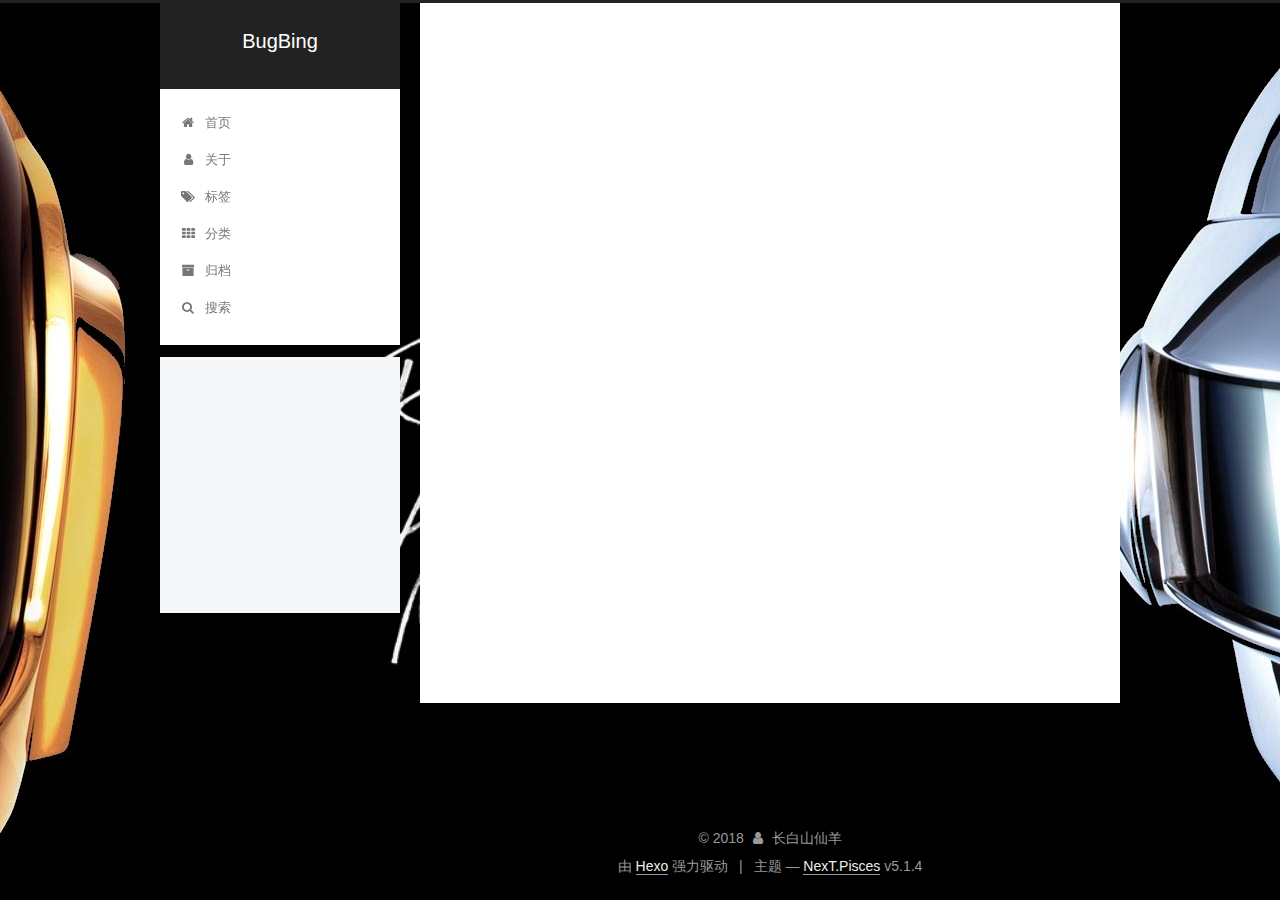
==== commit 41f5d429: "Site updated: 2018-12-14 14:34:15" ====
--- a/index.html
+++ b/index.html
@@ -95,7 +95,7 @@
     root: '/',
     scheme: 'Pisces',
     version: '5.1.4',
-    sidebar: {"position":"left","display":"post","offset":12,"b2t":false,"scrollpercent":false,"onmobile":false},
+    sidebar: {"position":"left","display":"post","offset":12,"b2t":true,"scrollpercent":true,"onmobile":true},
     fancybox: true,
     tabs: true,
     motion: {"enable":true,"async":false,"transition":{"post_block":"fadeIn","post_header":"slideDownIn","post_body":"slideDownIn","coll_header":"slideLeftIn","sidebar":"slideUpIn"}},
@@ -187,6 +187,36 @@
         </li>
       
         
+        <li class="menu-item menu-item-about">
+          <a href="/about/" rel="section">
+            
+              <i class="menu-item-icon fa fa-fw fa-user"></i> <br>
+            
+            关于
+          </a>
+        </li>
+      
+        
+        <li class="menu-item menu-item-tags">
+          <a href="/tags/" rel="section">
+            
+              <i class="menu-item-icon fa fa-fw fa-tags"></i> <br>
+            
+            标签
+          </a>
+        </li>
+      
+        
+        <li class="menu-item menu-item-categories">
+          <a href="/categories/" rel="section">
+            
+              <i class="menu-item-icon fa fa-fw fa-th"></i> <br>
+            
+            分类
+          </a>
+        </li>
+      
+        
         <li class="menu-item menu-item-archives">
           <a href="/archives/" rel="section">
             
@@ -198,9 +228,41 @@
       
 
       
+        <li class="menu-item menu-item-search">
+          
+            <a href="javascript:;" class="popup-trigger">
+          
+            
+              <i class="menu-item-icon fa fa-search fa-fw"></i> <br>
+            
+            搜索
+          </a>
+        </li>
+      
     </ul>
   
 
+  
+    <div class="site-search">
+      
+  <div class="popup search-popup local-search-popup">
+  <div class="local-search-header clearfix">
+    <span class="search-icon">
+      <i class="fa fa-search"></i>
+    </span>
+    <span class="popup-btn-close">
+      <i class="fa fa-times-circle"></i>
+    </span>
+    <div class="local-search-input-wrapper">
+      <input autocomplete="off" placeholder="搜索..." spellcheck="false" type="text" id="local-search-input">
+    </div>
+  </div>
+  <div id="local-search-result"></div>
+</div>
+
+
+
+    </div>
   
 </nav>
 
@@ -234,7 +296,7 @@
     <span hidden itemprop="author" itemscope="" itemtype="http://schema.org/Person">
       <meta itemprop="name" content="长白山仙羊">
       <meta itemprop="description" content="">
-      <meta itemprop="image" content="/images/avatar.gif">
+      <meta itemprop="image" content="/images/header.jpg">
     </span>
 
     <span hidden itemprop="publisher" itemscope="" itemtype="http://schema.org/Organization">
@@ -271,6 +333,28 @@
           </span>
 
           
+            <span class="post-category">
+            
+              <span class="post-meta-divider">|</span>
+            
+              <span class="post-meta-item-icon">
+                <i class="fa fa-folder-o"></i>
+              </span>
+              
+                <span class="post-meta-item-text">分类于</span>
+              
+              
+                <span itemprop="about" itemscope="" itemtype="http://schema.org/Thing">
+                  <a href="/categories/测试/" itemprop="url" rel="index">
+                    <span itemprop="name">测试</span>
+                  </a>
+                </span>
+
+                
+                
+              
+            </span>
+          
 
           
             
@@ -300,7 +384,8 @@
       
         
           
-            <p>搭建个人博客。</p>
+            <a id="more"></a>
+<p>搭建个人博客。</p>
 
           
         
@@ -361,6 +446,8 @@
 
   <aside id="sidebar" class="sidebar">
     
+      <div id="sidebar-dimmer"></div>
+    
     <div class="sidebar-inner">
 
       
@@ -370,6 +457,8 @@
       <section class="site-overview-wrap sidebar-panel sidebar-panel-active">
         <div class="site-overview">
           <div class="site-author motion-element" itemprop="author" itemscope="" itemtype="http://schema.org/Person">
+            
+              <img class="site-author-image" itemprop="image" src="/images/header.jpg" alt="长白山仙羊">
             
               <p class="site-author-name" itemprop="name">长白山仙羊</p>
               <p class="site-description motion-element" itemprop="description"></p>
@@ -389,7 +478,25 @@
             
 
             
-
+              
+              
+              <div class="site-state-item site-state-categories">
+                
+                  <span class="site-state-item-count">1</span>
+                  <span class="site-state-item-name">分类</span>
+                
+              </div>
+            
+
+            
+              
+              
+              <div class="site-state-item site-state-tags">
+                
+                  <span class="site-state-item-count">1</span>
+                  <span class="site-state-item-name">标签</span>
+                
+              </div>
             
 
           </nav>
@@ -411,6 +518,13 @@
 
       
 
+      
+        <div class="back-to-top">
+          <i class="fa fa-arrow-up"></i>
+          
+            <span id="scrollpercent"><span>0</span>%</span>
+          
+        </div>
       
 
     </div>
@@ -444,6 +558,17 @@
   <div class="theme-info">主题 &mdash; <a class="theme-link" target="_blank" href="https://github.com/iissnan/hexo-theme-next">NexT.Pisces</a> v5.1.4</div>
 
 
+<div>
+<script async src="https://dn-lbstatics.qbox.me/busuanzi/2.3/busuanzi.pure.mini.js"></script>
+<span id="busuanzi_container_site_pv" style="display:none">
+    总访问量 <span id="busuanzi_value_site_pv"></span> 
+    <span class="post-meta-divider">|</span>
+</span>
+<span id="busuanzi_container_site_uv" style="display:none">
+    有<span id="busuanzi_value_site_uv"></span>人看过我的博客啦
+</span>
+</div>
+
 
 
         
@@ -458,11 +583,6 @@
       </div>
     </footer>
 
-    
-      <div class="back-to-top">
-        <i class="fa fa-arrow-up"></i>
-        
-      </div>
     
 
     
@@ -592,6 +712,323 @@
 
   
 
+  <script type="text/javascript">
+    // Popup Window;
+    var isfetched = false;
+    var isXml = true;
+    // Search DB path;
+    var search_path = "search.xml";
+    if (search_path.length === 0) {
+      search_path = "search.xml";
+    } else if (/json$/i.test(search_path)) {
+      isXml = false;
+    }
+    var path = "/" + search_path;
+    // monitor main search box;
+
+    var onPopupClose = function (e) {
+      $('.popup').hide();
+      $('#local-search-input').val('');
+      $('.search-result-list').remove();
+      $('#no-result').remove();
+      $(".local-search-pop-overlay").remove();
+      $('body').css('overflow', '');
+    }
+
+    function proceedsearch() {
+      $("body")
+        .append('<div class="search-popup-overlay local-search-pop-overlay"></div>')
+        .css('overflow', 'hidden');
+      $('.search-popup-overlay').click(onPopupClose);
+      $('.popup').toggle();
+      var $localSearchInput = $('#local-search-input');
+      $localSearchInput.attr("autocapitalize", "none");
+      $localSearchInput.attr("autocorrect", "off");
+      $localSearchInput.focus();
+    }
+
+    // search function;
+    var searchFunc = function(path, search_id, content_id) {
+      'use strict';
+
+      // start loading animation
+      $("body")
+        .append('<div class="search-popup-overlay local-search-pop-overlay">' +
+          '<div id="search-loading-icon">' +
+          '<i class="fa fa-spinner fa-pulse fa-5x fa-fw"></i>' +
+          '</div>' +
+          '</div>')
+        .css('overflow', 'hidden');
+      $("#search-loading-icon").css('margin', '20% auto 0 auto').css('text-align', 'center');
+
+      $.ajax({
+        url: path,
+        dataType: isXml ? "xml" : "json",
+        async: true,
+        success: function(res) {
+          // get the contents from search data
+          isfetched = true;
+          $('.popup').detach().appendTo('.header-inner');
+          var datas = isXml ? $("entry", res).map(function() {
+            return {
+              title: $("title", this).text(),
+              content: $("content",this).text(),
+              url: $("url" , this).text()
+            };
+          }).get() : res;
+          var input = document.getElementById(search_id);
+          var resultContent = document.getElementById(content_id);
+          var inputEventFunction = function() {
+            var searchText = input.value.trim().toLowerCase();
+            var keywords = searchText.split(/[\s\-]+/);
+            if (keywords.length > 1) {
+              keywords.push(searchText);
+            }
+            var resultItems = [];
+            if (searchText.length > 0) {
+              // perform local searching
+              datas.forEach(function(data) {
+                var isMatch = false;
+                var hitCount = 0;
+                var searchTextCount = 0;
+                var title = data.title.trim();
+                var titleInLowerCase = title.toLowerCase();
+                var content = data.content.trim().replace(/<[^>]+>/g,"");
+                var contentInLowerCase = content.toLowerCase();
+                var articleUrl = decodeURIComponent(data.url);
+                var indexOfTitle = [];
+                var indexOfContent = [];
+                // only match articles with not empty titles
+                if(title != '') {
+                  keywords.forEach(function(keyword) {
+                    function getIndexByWord(word, text, caseSensitive) {
+                      var wordLen = word.length;
+                      if (wordLen === 0) {
+                        return [];
+                      }
+                      var startPosition = 0, position = [], index = [];
+                      if (!caseSensitive) {
+                        text = text.toLowerCase();
+                        word = word.toLowerCase();
+                      }
+                      while ((position = text.indexOf(word, startPosition)) > -1) {
+                        index.push({position: position, word: word});
+                        startPosition = position + wordLen;
+                      }
+                      return index;
+                    }
+
+                    indexOfTitle = indexOfTitle.concat(getIndexByWord(keyword, titleInLowerCase, false));
+                    indexOfContent = indexOfContent.concat(getIndexByWord(keyword, contentInLowerCase, false));
+                  });
+                  if (indexOfTitle.length > 0 || indexOfContent.length > 0) {
+                    isMatch = true;
+                    hitCount = indexOfTitle.length + indexOfContent.length;
+                  }
+                }
+
+                // show search results
+
+                if (isMatch) {
+                  // sort index by position of keyword
+
+                  [indexOfTitle, indexOfContent].forEach(function (index) {
+                    index.sort(function (itemLeft, itemRight) {
+                      if (itemRight.position !== itemLeft.position) {
+                        return itemRight.position - itemLeft.position;
+                      } else {
+                        return itemLeft.word.length - itemRight.word.length;
+                      }
+                    });
+                  });
+
+                  // merge hits into slices
+
+                  function mergeIntoSlice(text, start, end, index) {
+                    var item = index[index.length - 1];
+                    var position = item.position;
+                    var word = item.word;
+                    var hits = [];
+                    var searchTextCountInSlice = 0;
+                    while (position + word.length <= end && index.length != 0) {
+                      if (word === searchText) {
+                        searchTextCountInSlice++;
+                      }
+                      hits.push({position: position, length: word.length});
+                      var wordEnd = position + word.length;
+
+                      // move to next position of hit
+
+                      index.pop();
+                      while (index.length != 0) {
+                        item = index[index.length - 1];
+                        position = item.position;
+                        word = item.word;
+                        if (wordEnd > position) {
+                          index.pop();
+                        } else {
+                          break;
+                        }
+                      }
+                    }
+                    searchTextCount += searchTextCountInSlice;
+                    return {
+                      hits: hits,
+                      start: start,
+                      end: end,
+                      searchTextCount: searchTextCountInSlice
+                    };
+                  }
+
+                  var slicesOfTitle = [];
+                  if (indexOfTitle.length != 0) {
+                    slicesOfTitle.push(mergeIntoSlice(title, 0, title.length, indexOfTitle));
+                  }
+
+                  var slicesOfContent = [];
+                  while (indexOfContent.length != 0) {
+                    var item = indexOfContent[indexOfContent.length - 1];
+                    var position = item.position;
+                    var word = item.word;
+                    // cut out 100 characters
+                    var start = position - 20;
+                    var end = position + 80;
+                    if(start < 0){
+                      start = 0;
+                    }
+                    if (end < position + word.length) {
+                      end = position + word.length;
+                    }
+                    if(end > content.length){
+                      end = content.length;
+                    }
+                    slicesOfContent.push(mergeIntoSlice(content, start, end, indexOfContent));
+                  }
+
+                  // sort slices in content by search text's count and hits' count
+
+                  slicesOfContent.sort(function (sliceLeft, sliceRight) {
+                    if (sliceLeft.searchTextCount !== sliceRight.searchTextCount) {
+                      return sliceRight.searchTextCount - sliceLeft.searchTextCount;
+                    } else if (sliceLeft.hits.length !== sliceRight.hits.length) {
+                      return sliceRight.hits.length - sliceLeft.hits.length;
+                    } else {
+                      return sliceLeft.start - sliceRight.start;
+                    }
+                  });
+
+                  // select top N slices in content
+
+                  var upperBound = parseInt('1');
+                  if (upperBound >= 0) {
+                    slicesOfContent = slicesOfContent.slice(0, upperBound);
+                  }
+
+                  // highlight title and content
+
+                  function highlightKeyword(text, slice) {
+                    var result = '';
+                    var prevEnd = slice.start;
+                    slice.hits.forEach(function (hit) {
+                      result += text.substring(prevEnd, hit.position);
+                      var end = hit.position + hit.length;
+                      result += '<b class="search-keyword">' + text.substring(hit.position, end) + '</b>';
+                      prevEnd = end;
+                    });
+                    result += text.substring(prevEnd, slice.end);
+                    return result;
+                  }
+
+                  var resultItem = '';
+
+                  if (slicesOfTitle.length != 0) {
+                    resultItem += "<li><a href='" + articleUrl + "' class='search-result-title'>" + highlightKeyword(title, slicesOfTitle[0]) + "</a>";
+                  } else {
+                    resultItem += "<li><a href='" + articleUrl + "' class='search-result-title'>" + title + "</a>";
+                  }
+
+                  slicesOfContent.forEach(function (slice) {
+                    resultItem += "<a href='" + articleUrl + "'>" +
+                      "<p class=\"search-result\">" + highlightKeyword(content, slice) +
+                      "...</p>" + "</a>";
+                  });
+
+                  resultItem += "</li>";
+                  resultItems.push({
+                    item: resultItem,
+                    searchTextCount: searchTextCount,
+                    hitCount: hitCount,
+                    id: resultItems.length
+                  });
+                }
+              })
+            };
+            if (keywords.length === 1 && keywords[0] === "") {
+              resultContent.innerHTML = '<div id="no-result"><i class="fa fa-search fa-5x" /></div>'
+            } else if (resultItems.length === 0) {
+              resultContent.innerHTML = '<div id="no-result"><i class="fa fa-frown-o fa-5x" /></div>'
+            } else {
+              resultItems.sort(function (resultLeft, resultRight) {
+                if (resultLeft.searchTextCount !== resultRight.searchTextCount) {
+                  return resultRight.searchTextCount - resultLeft.searchTextCount;
+                } else if (resultLeft.hitCount !== resultRight.hitCount) {
+                  return resultRight.hitCount - resultLeft.hitCount;
+                } else {
+                  return resultRight.id - resultLeft.id;
+                }
+              });
+              var searchResultList = '<ul class=\"search-result-list\">';
+              resultItems.forEach(function (result) {
+                searchResultList += result.item;
+              })
+              searchResultList += "</ul>";
+              resultContent.innerHTML = searchResultList;
+            }
+          }
+
+          if ('auto' === 'auto') {
+            input.addEventListener('input', inputEventFunction);
+          } else {
+            $('.search-icon').click(inputEventFunction);
+            input.addEventListener('keypress', function (event) {
+              if (event.keyCode === 13) {
+                inputEventFunction();
+              }
+            });
+          }
+
+          // remove loading animation
+          $(".local-search-pop-overlay").remove();
+          $('body').css('overflow', '');
+
+          proceedsearch();
+        }
+      });
+    }
+
+    // handle and trigger popup window;
+    $('.popup-trigger').click(function(e) {
+      e.stopPropagation();
+      if (isfetched === false) {
+        searchFunc(path, 'local-search-input', 'local-search-result');
+      } else {
+        proceedsearch();
+      };
+    });
+
+    $('.popup-btn-close').click(onPopupClose);
+    $('.popup').click(function(e){
+      e.stopPropagation();
+    });
+    $(document).on('keyup', function (event) {
+      var shouldDismissSearchPopup = event.which === 27 &&
+        $('.search-popup').is(':visible');
+      if (shouldDismissSearchPopup) {
+        onPopupClose();
+      }
+    });
+  </script>
+
 
 
 
--- a/css/main.css
+++ b/css/main.css
@@ -1057,37 +1057,35 @@
   margin: 10px;
 }
 .back-to-top {
-  box-sizing: border-box;
-  position: fixed;
-  bottom: -100px;
-  right: 30px;
-  z-index: 1050;
-  padding: 0 6px;
-  width: 24px;
-  background: #222;
+  display: none;
+  margin: 20px -10px -20px;
+  background: #f5f7f9;
   font-size: 12px;
   opacity: 0.6;
-  color: #fff;
   cursor: pointer;
   text-align: center;
   -webkit-transform: translateZ(0);
-  transition-property: bottom;
   transition-duration: 0.2s;
   transition-timing-function: ease-in-out;
   transition-delay: 0s;
 }
+.back-to-top:hover {
+  opacity: 0.8;
+}
 @media (min-width: 768px) and (max-width: 991px) {
   .back-to-top {
-    display: none !important;
+    right: 20px;
+    opacity: 0.8;
   }
 }
 @media (max-width: 767px) {
   .back-to-top {
-    display: none !important;
+    right: 20px;
+    opacity: 0.8;
   }
 }
 .back-to-top.back-to-top-on {
-  bottom: 30px;
+  display: block;
 }
 .header {
   background: transparent;
@@ -1266,6 +1264,16 @@
 }
 .use-motion .collection-title {
   opacity: 0;
+}
+.post-body p a {
+  color: #0593d3;
+  border-bottom: none;
+  border-bottom: 1px solid #0593d3;
+}
+.post-body p a:hover {
+  color: #fc6423;
+  border-bottom: none;
+  border-bottom: 1px solid #fc6423;
 }
 .posts-expand {
   padding-top: 40px;
@@ -1677,16 +1685,6 @@
 .sidebar a:hover {
   color: #eee;
 }
-@media (min-width: 768px) and (max-width: 991px) {
-  .sidebar {
-    display: none !important;
-  }
-}
-@media (max-width: 767px) {
-  .sidebar {
-    display: none !important;
-  }
-}
 .sidebar-inner {
   position: relative;
   padding: 20px 10px;
@@ -1715,12 +1713,14 @@
 }
 @media (min-width: 768px) and (max-width: 991px) {
   .sidebar-toggle {
-    display: none !important;
+    right: 20px;
+    opacity: 0.8;
   }
 }
 @media (max-width: 767px) {
   .sidebar-toggle {
-    display: none !important;
+    right: 20px;
+    opacity: 0.8;
   }
 }
 .sidebar-toggle-line {
@@ -1823,7 +1823,7 @@
   width: 4px;
   height: 4px;
   border-radius: 50%;
-  background: #03ff5b;
+  background: #f40;
 }
 .links-of-blogroll {
   font-size: 13px;
@@ -1942,6 +1942,32 @@
 }
 .post-toc .nav .active-current > a:hover {
   color: #fc6423;
+}
+.sidebar-active #sidebar-dimmer {
+  opacity: 0.7;
+  -webkit-transform: translateX(-150%);
+  -webkit-transform: translateX(-150%);
+  -moz-transform: translateX(-150%);
+  -ms-transform: translateX(-150%);
+  -o-transform: translateX(-150%);
+  transform: translateX(-150%);
+  transition: opacity 0.2s;
+}
+#sidebar-dimmer {
+  display: none;
+  position: absolute;
+  top: 0;
+  left: 100%;
+  width: 200%;
+  height: 100%;
+  background: #000;
+  opacity: 0;
+  transition: opacity 0.2s, transform 0s 0.2s;
+}
+@media (max-width: 767px) {
+  #sidebar-dimmer {
+    display: block;
+  }
 }
 .footer {
   font-size: 14px;
@@ -2991,3 +3017,14 @@
     text-align: justify;
   }
 }
+@media screen and (min-width: 1200px) {
+  body {
+    background-image: url("/images/background.jpg");
+    background-repeat: no-repeat;
+    background-attachment: fixed;
+    background-position: 50% 50%;
+  }
+  #footer a {
+    color: #eee;
+  }
+}
